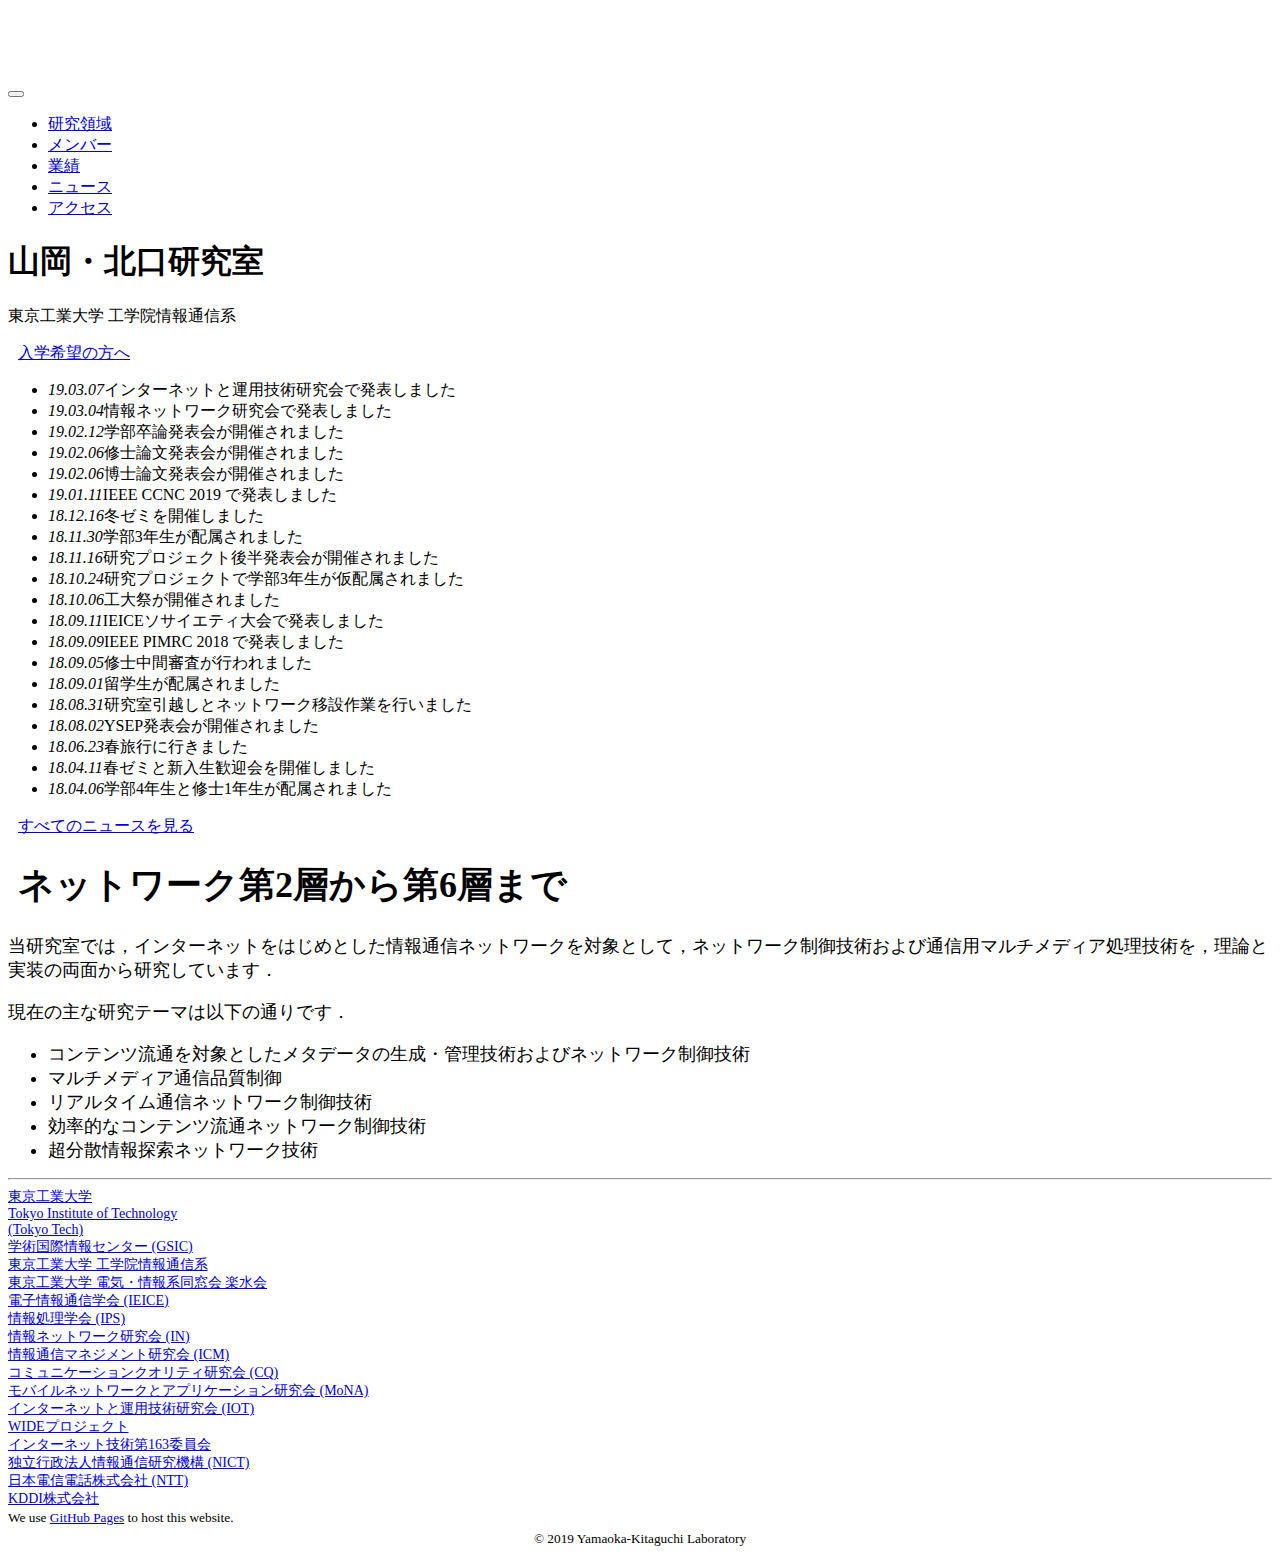
==== index.html @ f1edad3c "Manual deploy (OGP test)" ====
<!DOCTYPE html>
<html lang="ja-jp">
  <head>
	<meta name="generator" content="Hugo 0.54.0" />
    <meta charset="utf-8">
<meta http-equiv="X-UA-Compatible" content="IE=edge">
<meta name="viewport" content="width=device-width, initial-scale=1">
<link rel="shortcut icon" type="image/x-icon" href="/image/titech-favicon.ico">

<title></title>

    
<link href="/css/bootstrap.min.css" rel="stylesheet">

<link href="/css/style.common.css" rel="stylesheet">

    <link href="/css/style.top.css" rel="stylesheet">

  </head>
  <body>
    <header id="header">
  <nav id="navigationbar" class="navbar navbar-default navbar-fixed-top bg-transparent">
    <div class="container">
      <div class="navbar-header">
        <a class="navbar-brand no-padding" href="/"><img id="lab-logo-black" src="/image/lab-logo-black.png" alt="LAB-LOGO" style="display: none;"><img id="lab-logo-white" src="/image/lab-logo-white.png" alt="LAB-LOGO" style="display: none;"></a>
        <button id="navbar-toggle-btn" type="button" class="navbar-toggle navbar-transparent" data-toggle="collapse" data-target="#navbar-main">
          <span class="icon-bar"></span>
          <span class="icon-bar"></span>
          <span class="icon-bar"></span>
        </button>
      </div>
      <div id="navbar-main" class="collapse navbar-collapse navbar-right" aria-expanded="false">
        <ul class="nav navbar-nav">
          <li><a class="navbar-link navbar-link-transparent" href="/research/index.html">研究領域</a></li>
          <li><a class="navbar-link navbar-link-transparent" href="/members/index.html">メンバー</a></li>
          <li><a class="navbar-link navbar-link-transparent" href="/publications/index.html">業績</a></li>
          <li><a class="navbar-link navbar-link-transparent hidden-md hidden-lg" href="/news/index.html">ニュース</a></li>
          <li><a class="navbar-link navbar-link-transparent" href="/access/index.html">アクセス</a></li>
        </ul>
      </div>
    </div>
  </nav>
</header>

    <div class="jumbotron jumbotron-main bg-transparent">
  <div id="particles-js"></div>
  <div class="container">
    <div class="row">
      <div class="col-xs-12 col-md-8">
        <h1> 山岡・北口研究室</h1>
        <p>東京工業大学 工学院情報通信系</p>
        <p><a class="btn btn-primary btn-lg jumbotron-btn bg-transparent no-transition" role="button" href="/welcome/index.html"><span class="glyphicon glyphicon-education" aria-hidden="true"></span>入学希望の方へ</a></p>
      </div>
      <div class="hidden-xs hidden-sm col-md-4">
        <ul class="list-group news-headline-list">
          
            <li class="list-group-item news-headline btn btn-primary" role="button"><a href="/news/index.html#008ee6b2e0f4d021d0a56b3f41b9d388" class="normal-link"><i class="news-headline-date">19.03.07</i>インターネットと運用技術研究会で発表しました</li></a>
          
            <li class="list-group-item news-headline btn btn-primary" role="button"><a href="/news/index.html#2a1298e677330358f7a5e6180e3e828c" class="normal-link"><i class="news-headline-date">19.03.04</i>情報ネットワーク研究会で発表しました</li></a>
          
            <li class="list-group-item news-headline btn btn-primary" role="button"><a href="/news/index.html#963035bceacc6f74c3be4a6db9b0d4f0" class="normal-link"><i class="news-headline-date">19.02.12</i>学部卒論発表会が開催されました</li></a>
          
            <li class="list-group-item news-headline btn btn-primary" role="button"><a href="/news/index.html#4a4fa9b7497a3ca6ac640088a7c8e316" class="normal-link"><i class="news-headline-date">19.02.06</i>修士論文発表会が開催されました</li></a>
          
            <li class="list-group-item news-headline btn btn-primary" role="button"><a href="/news/index.html#3ccf12c8ccb4a7d6f2773ab3e2b22cd6" class="normal-link"><i class="news-headline-date">19.02.06</i>博士論文発表会が開催されました</li></a>
          
            <li class="list-group-item news-headline btn btn-primary" role="button"><a href="/news/index.html#a2fad1729954d6c8961fdebfa189bf6a" class="normal-link"><i class="news-headline-date">19.01.11</i>IEEE CCNC 2019 で発表しました</li></a>
          
            <li class="list-group-item news-headline btn btn-primary" role="button"><a href="/news/index.html#0d1464d9ef717d480d91447e193ccd5f" class="normal-link"><i class="news-headline-date">18.12.16</i>冬ゼミを開催しました</li></a>
          
            <li class="list-group-item news-headline btn btn-primary" role="button"><a href="/news/index.html#ccb8de00a81a9896f5195113dfb09219" class="normal-link"><i class="news-headline-date">18.11.30</i>学部3年生が配属されました</li></a>
          
            <li class="list-group-item news-headline btn btn-primary" role="button"><a href="/news/index.html#5b19507a9239187c651ac234e96c064d" class="normal-link"><i class="news-headline-date">18.11.16</i>研究プロジェクト後半発表会が開催されました</li></a>
          
            <li class="list-group-item news-headline btn btn-primary" role="button"><a href="/news/index.html#b1833a79a83e8097576cac49603ac9cb" class="normal-link"><i class="news-headline-date">18.10.24</i>研究プロジェクトで学部3年生が仮配属されました</li></a>
          
            <li class="list-group-item news-headline btn btn-primary" role="button"><a href="/news/index.html#87ca73d88b89ff6617972c6144458ebd" class="normal-link"><i class="news-headline-date">18.10.06</i>工大祭が開催されました</li></a>
          
            <li class="list-group-item news-headline btn btn-primary" role="button"><a href="/news/index.html#009bd80f412f6f6901c0089537fefa3c" class="normal-link"><i class="news-headline-date">18.09.11</i>IEICEソサイエティ大会で発表しました</li></a>
          
            <li class="list-group-item news-headline btn btn-primary" role="button"><a href="/news/index.html#2b118bd798efd4b33769f3a3592b9a73" class="normal-link"><i class="news-headline-date">18.09.09</i>IEEE PIMRC 2018 で発表しました</li></a>
          
            <li class="list-group-item news-headline btn btn-primary" role="button"><a href="/news/index.html#2118b49133c815dec670b368eba71a72" class="normal-link"><i class="news-headline-date">18.09.05</i>修士中間審査が行われました</li></a>
          
            <li class="list-group-item news-headline btn btn-primary" role="button"><a href="/news/index.html#9a66cf9634c67b118d93939be5230220" class="normal-link"><i class="news-headline-date">18.09.01</i>留学生が配属されました</li></a>
          
            <li class="list-group-item news-headline btn btn-primary" role="button"><a href="/news/index.html#ad959043dce955a01b507f230bf26cc0" class="normal-link"><i class="news-headline-date">18.08.31</i>研究室引越しとネットワーク移設作業を行いました</li></a>
          
            <li class="list-group-item news-headline btn btn-primary" role="button"><a href="/news/index.html#5a68ac46c9094dbde33b4537bdd4006f" class="normal-link"><i class="news-headline-date">18.08.02</i>YSEP発表会が開催されました</li></a>
          
            <li class="list-group-item news-headline btn btn-primary" role="button"><a href="/news/index.html#2a201591485fbd1b5132f2d2e332e95f" class="normal-link"><i class="news-headline-date">18.06.23</i>春旅行に行きました</li></a>
          
            <li class="list-group-item news-headline btn btn-primary" role="button"><a href="/news/index.html#108313159356accf14df633557d7b200" class="normal-link"><i class="news-headline-date">18.04.11</i>春ゼミと新入生歓迎会を開催しました</li></a>
          
            <li class="list-group-item news-headline btn btn-primary" role="button"><a href="/news/index.html#da6f84d3d7b2a47fc40800d2609a3de3" class="normal-link"><i class="news-headline-date">18.04.06</i>学部4年生と修士1年生が配属されました</li></a>
          
        </ul>
        <div class="show-all-news">
          <a href="news/index.html"><span class="glyphicon glyphicon-time" aria-hidden="true"></span>すべてのニュースを見る</a>
        </div>
      </div>
    </div>
  </div>
</div>

<div class="container">
  <div class="row">
    <div class="col-xs-12">
      <section>
        <h1><span class="glyphicon glyphicon-search" aria-hidden="true"></span>ネットワーク第2層から第6層まで</h1>

<p>当研究室では，インターネットをはじめとした情報通信ネットワークを対象として，ネットワーク制御技術および通信用マルチメディア処理技術を，理論と実装の両面から研究しています．</p>

<p>現在の主な研究テーマは以下の通りです．</p>

<ul>
<li>コンテンツ流通を対象としたメタデータの生成・管理技術およびネットワーク制御技術</li>
<li>マルチメディア通信品質制御</li>
<li>リアルタイム通信ネットワーク制御技術</li>
<li>効率的なコンテンツ流通ネットワーク制御技術</li>
<li>超分散情報探索ネットワーク技術</li>
</ul>

      </section>
    </div>
  </div>
</div>

    <hr>

<footer>
   <div class="container">
     <div class="row">
       <div class="col-xs-3">
         <a class="footer-link" href="https://www.titech.ac.jp/">東京工業大学</a>
         <a class="footer-link" href="https://www.titech.ac.jp/english/">Tokyo Institute of Technology<br/>(Tokyo Tech)</a>
         <a class="footer-link" href="http://www.gsic.titech.ac.jp/">学術国際情報センター (GSIC)</a>
         <a class="footer-link" href="https://educ.titech.ac.jp/ict/">東京工業大学 工学院情報通信系</a>
         <a class="footer-link" href="http://www.rakusuikai.jp/">東京工業大学 電気・情報系同窓会 楽水会</a>
       </div>
       <div class="col-xs-3">
         <a class="footer-link" href="http://www.ieice.org/jpn/">電子情報通信学会 (IEICE)</a>
         <a class="footer-link" href="https://www.ipsj.or.jp/">情報処理学会 (IPS)</a>
         <a class="footer-link" href="http://www.ieice.org/cs/in/jpn/">情報ネットワーク研究会 (IN)</a>
         <a class="footer-link" href="http://www.ieice.org/~icm/jpn/">情報通信マネジメント研究会 (ICM)</a>
         <a class="footer-link" href="http://www.ieice.org/cs/cq/jpn/">コミュニケーションクオリティ研究会 (CQ)</a>
       </div>
       <div class="col-xs-3">
         <a class="footer-link" href="https://www.ieice.org/~mona/ja/">モバイルネットワークとアプリケーション研究会 (MoNA)</a>
         <a class="footer-link" href="https://www.iot.ipsj.or.jp/">インターネットと運用技術研究会 (IOT)</a>
         <a class="footer-link" href="http://www.wide.ad.jp/">WIDEプロジェクト</a>
         <a class="footer-link" href="https://www.jsps.go.jp/j-soc/list/163.html">インターネット技術第163委員会</a>
       </div>
       <div class="col-xs-3">
         <a class="footer-link" href="http://www.nict.go.jp/">独立行政法人情報通信研究機構 (NICT)</a>
         <a class="footer-link" href="http://www.ntt.co.jp/">日本電信電話株式会社 (NTT)</a>
         <a class="footer-link" href="http://www.kddi.com/">KDDI株式会社</a>
       </div>
     </div>
     <div class="row">
      <div class="col-xs-12">
        <small>We use <a href="https://github.com/yamaoka-kitaguchi-lab/www.net.ict.e.titech.ac.jp">GitHub Pages</a> to host this website.</small>
        <small class="copyright">&copy; 2019 Yamaoka-Kitaguchi Laboratory</small>
      </div>
    </div>
  </div>
</footer>

    
<script src="https://ajax.googleapis.com/ajax/libs/jquery/1.12.4/jquery.min.js"></script>

<script src="/js/bootstrap.min.js"></script>

<script src="/js/common.js"></script>

    
<script src="/js/particles.min.js"></script>
<script src="/js/initparticles.js"></script>

<script src="/js/top-navbar.js"></script>

  </body>
</html>
---- css/style.common.css ----
body {
  margin-top: 80px;
}

a, .btn {
  transition-property: none;
}

.navbar-brand img {
  height: 40px;
  margin-top: 20px;
  margin-left: 15px;
}

.no-transition {
  transition-property: none;
}

.no-display {
  display: none;
}

.no-padding {
  padding: 0;
}

.bg-transparent {
  background-color: transparent;
}

.normal-link {
  color: inherit;
  font-style: normal;
  text-decoration: none;
}

.normal-link:hover, .normal-link:focus {
  color: inherit;
  text-decoration: none;
}

.glyphicon {
  padding-right: 10px;
}

@media screen and (min-width: 768px) {
  section h1 { font-size: 36px; }
  section h2 { font-size: 30px; }
  section h3 { font-size: 25px; }
  section p, section li { font-size: 18px; }
}

@media screen and (max-width: 767px) {
  section h1 { font-size: 28px; }
  section h2 { font-size: 24px; }
  section h3 { font-size: 23px; }
  section p, section li { font-size: 16px; }
  .jumbotron-btn { font-size: 18px; }
}

h2 {
  padding-bottom: 0.2em;
  border-bottom: 2px dashed #333;
}

table > thead > tr > th, table > tbody > tr > td {
  white-space: nowrap;
}

table tbody tr:hover {
  background-color: #f5f5f5;
}

.panel {
  border-radius: 5px 5px 5px 5px;
  border: none;
}

.panel p {
  margin: 0;
}

.panel-heading {
  border-radius: 5px 5px 0 0;
}

.panel-body {
  border-radius: 0 0 5px 5px;
}

.footer-link {
  display: block;
  font-size: 14px;
}

.commithash {
  font-style: normal;
  text-decoration: none;
}

.commithash:hover {
  text-decoration: underline;
}

.copyright {
  display: block;
  margin-top: 5px;
  margin-bottom: 10px;
  text-align: center;
}
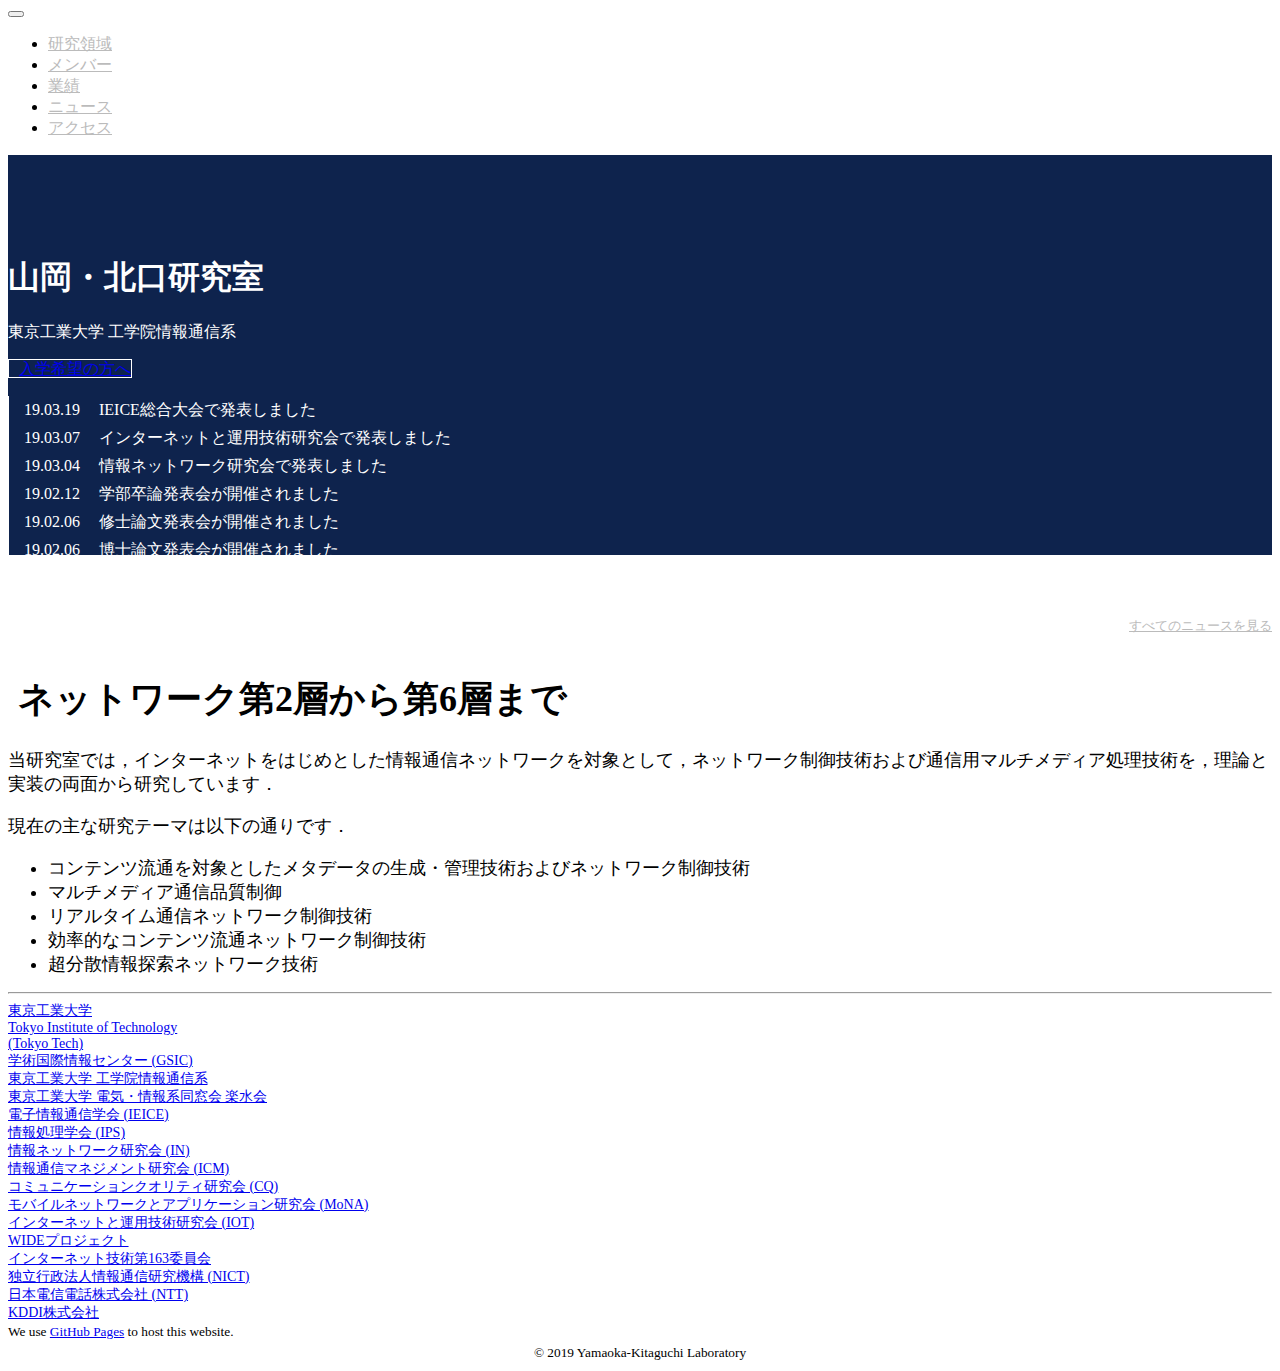
==== commit df056b45: "Deploy www.net.ict.e.titech.ac.jp to github.com/yamaoka-kitaguchi-lab/www.net.ict.e.titech.ac.jp.git" ====
--- a/index.html
+++ b/index.html
@@ -1,13 +1,21 @@
 <!DOCTYPE html>
 <html lang="ja-jp">
   <head>
-	<meta name="generator" content="Hugo 0.54.0" />
+	<meta name="generator" content="Hugo 0.52" />
     <meta charset="utf-8">
 <meta http-equiv="X-UA-Compatible" content="IE=edge">
 <meta name="viewport" content="width=device-width, initial-scale=1">
 <link rel="shortcut icon" type="image/x-icon" href="/image/titech-favicon.ico">
 
 <title></title>
+
+    <meta property="og:url" content="https://www.net.ict.e.titech.ac.jp/">
+<meta property="og:type" content="website">
+<meta property="og:title" content="ネットワーク第2層から第6層まで">
+<meta property="og:description" content="当研究室では、インターネットをはじめとした情報通信ネットワークを対象として、ネットワーク制御技術および通信用マルチメディア処理技術を、理論と実装の両面から研究しています。">
+<meta property="og:site_name" content="東京工業大学 山岡・北口研究室">
+<meta property="og:image" content="https://www.net.ict.e.titech.ac.jp/image/OGP.jpg">
+<meta name="twitter:card" content="summary_large_image">
 
     
 <link href="/css/bootstrap.min.css" rel="stylesheet">
@@ -54,6 +62,8 @@
       <div class="hidden-xs hidden-sm col-md-4">
         <ul class="list-group news-headline-list">
           
+            <li class="list-group-item news-headline btn btn-primary" role="button"><a href="/news/index.html#5b35f6de5d6bc1a0af7b3bd3cc051fa5" class="normal-link"><i class="news-headline-date">19.03.19</i>IEICE総合大会で発表しました</li></a>
+          
             <li class="list-group-item news-headline btn btn-primary" role="button"><a href="/news/index.html#008ee6b2e0f4d021d0a56b3f41b9d388" class="normal-link"><i class="news-headline-date">19.03.07</i>インターネットと運用技術研究会で発表しました</li></a>
           
             <li class="list-group-item news-headline btn btn-primary" role="button"><a href="/news/index.html#2a1298e677330358f7a5e6180e3e828c" class="normal-link"><i class="news-headline-date">19.03.04</i>情報ネットワーク研究会で発表しました</li></a>
@@ -91,8 +101,6 @@
             <li class="list-group-item news-headline btn btn-primary" role="button"><a href="/news/index.html#2a201591485fbd1b5132f2d2e332e95f" class="normal-link"><i class="news-headline-date">18.06.23</i>春旅行に行きました</li></a>
           
             <li class="list-group-item news-headline btn btn-primary" role="button"><a href="/news/index.html#108313159356accf14df633557d7b200" class="normal-link"><i class="news-headline-date">18.04.11</i>春ゼミと新入生歓迎会を開催しました</li></a>
-          
-            <li class="list-group-item news-headline btn btn-primary" role="button"><a href="/news/index.html#da6f84d3d7b2a47fc40800d2609a3de3" class="normal-link"><i class="news-headline-date">18.04.06</i>学部4年生と修士1年生が配属されました</li></a>
           
         </ul>
         <div class="show-all-news">
--- a/css/style.top.css
+++ b/css/style.top.css
@@ -0,0 +1,104 @@
+body {
+  margin-top: 0;
+}
+
+.navbar-default {
+  border: none;
+  margin: 0;
+  z-index: 2;
+}
+
+#navbar-main .navbar-link-transparent {
+  color: #bbb;
+}
+
+#navbar-main .navbar-link-transparent:hover, #navbar-main .navbar-link-transparent:focus {
+  background-color: transparent;
+  color: #fff;
+}
+
+#navbar-toggle-btn.navbar-transparent > .icon-bar {
+  background-color: #ddd;
+}
+
+#particles-js {
+  width: 100%;
+  height: 400px;
+  position: absolute;
+  top: 0;
+  background-color: #0e234d;
+  z-index: -2;
+}
+
+.jumbotron-main {
+ color: #fff;
+ position: relative;
+ padding-top: 80px;
+ margin-bottom: 40px;
+ overflow: hidden;
+}
+
+.jumbotron-btn {
+  border: 1px solid #fff;
+}
+
+@media screen and (max-width: 767px) {
+  .jumbotron-main { padding-bottom: 0; }
+  .jumbotron-main h1 { margin-top: 0; }
+}
+
+
+.news-headline-list {
+  max-height: 220px;
+  margin-bottom: 0;
+  padding-left: 5px;
+  border-left: 1px solid #fff;
+  overflow-x: hidden;
+  overflow-y: scroll;
+  -ms-overflow-style: none;
+}
+
+.news-headline-list::-webkit-scrollbar {
+  display: none;
+}
+
+.news-headline {
+  height: 28px;
+  line-height: 28px;
+  color: #fff;
+  padding: 0 0 0 10px;
+  background-color: transparent;
+  border: none;
+  overflow: hidden;
+  white-space: nowrap;
+  text-overflow: ellipsis;
+  text-align: left;
+  vertical-align: middle;
+}
+
+.news-headline-date {
+  font-style: normal;
+  display: inline-block;
+  min-width: 70px;
+  margin-right: 5px;
+}
+
+.show-all-news {
+  text-align: right;
+  margin: 0;
+  padding-left: 0;
+}
+
+.show-all-news > a {
+  font-size: 13px;
+  color: #bbb;
+}
+
+.show-all-news > a:hover, .show-all-news > a:focus {
+  color: #fff;
+  text-decoration: none;
+}
+
+.show-all-news > a > .glyphicon {
+  padding-right: 5px;
+}
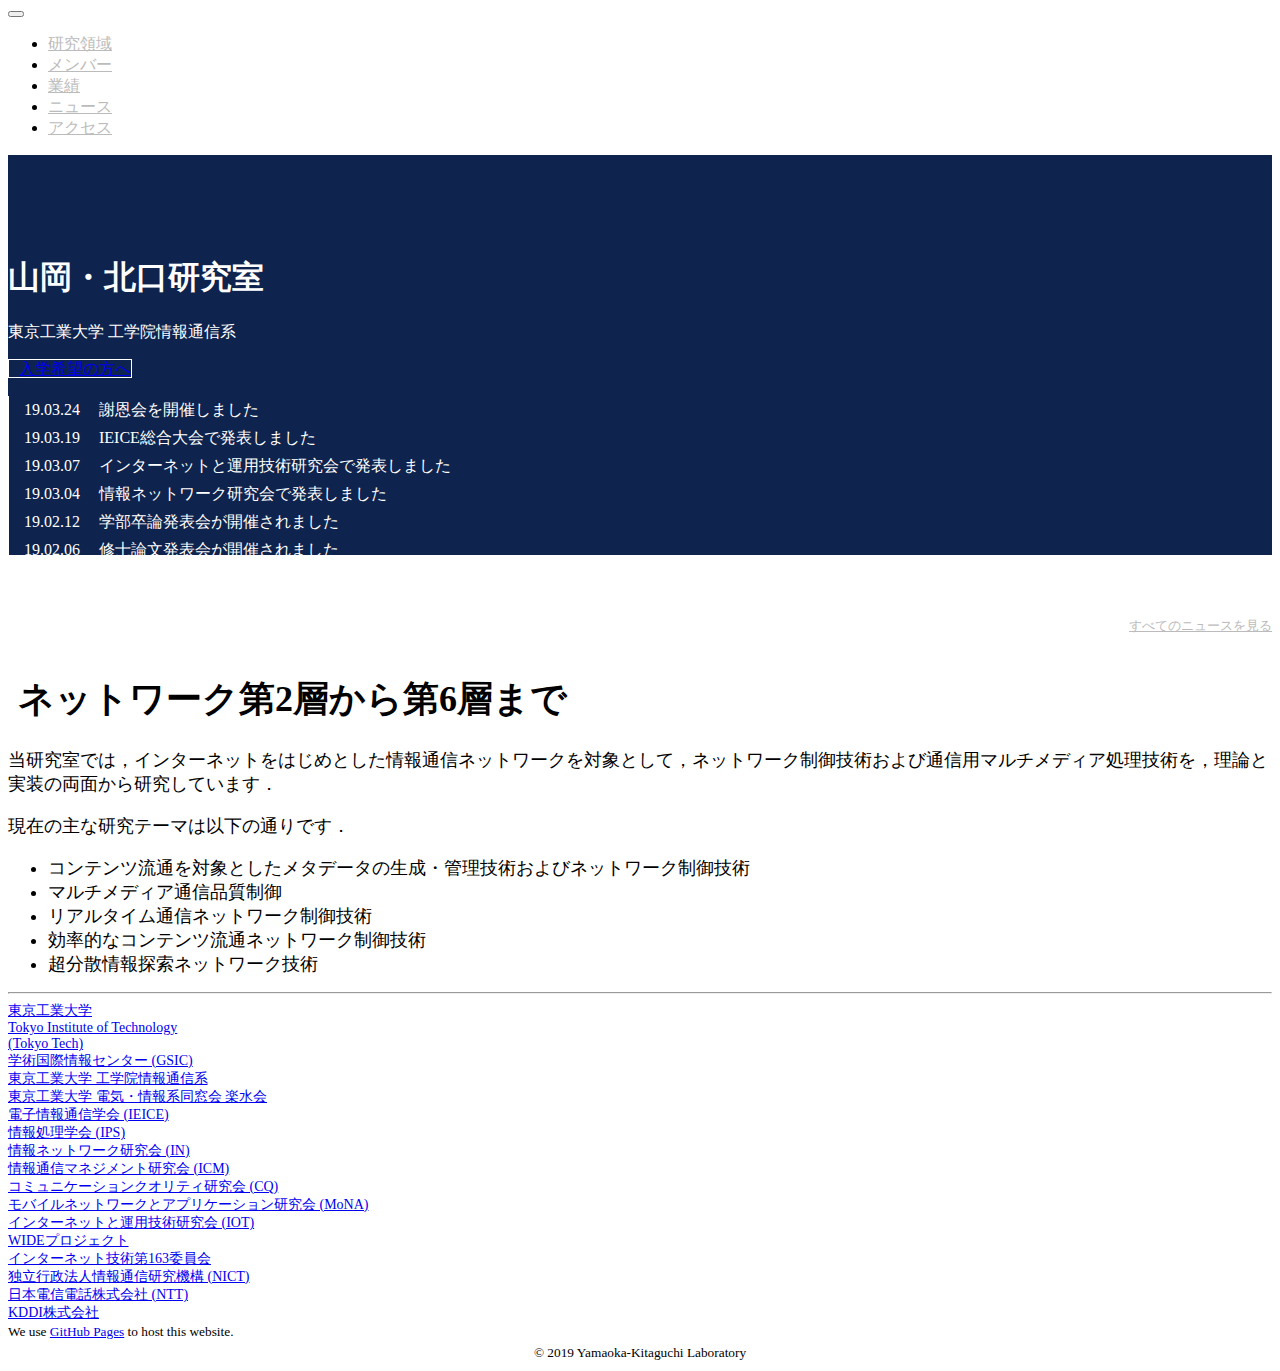
==== commit a6fcb032: "Deploy www.net.ict.e.titech.ac.jp to github.com/yamaoka-kitaguchi-lab/www.net.ict.e.titech.ac.jp.git" ====
--- a/index.html
+++ b/index.html
@@ -7,7 +7,6 @@
 <meta name="viewport" content="width=device-width, initial-scale=1">
 <link rel="shortcut icon" type="image/x-icon" href="/image/titech-favicon.ico">
 
-<title></title>
 
     <meta property="og:url" content="https://www.net.ict.e.titech.ac.jp/">
 <meta property="og:type" content="website">
@@ -16,6 +15,8 @@
 <meta property="og:site_name" content="東京工業大学 山岡・北口研究室">
 <meta property="og:image" content="https://www.net.ict.e.titech.ac.jp/image/OGP.jpg">
 <meta name="twitter:card" content="summary_large_image">
+
+<title>東京工業大学 山岡・北口研究室</title>
 
     
 <link href="/css/bootstrap.min.css" rel="stylesheet">
@@ -62,6 +63,8 @@
       <div class="hidden-xs hidden-sm col-md-4">
         <ul class="list-group news-headline-list">
           
+            <li class="list-group-item news-headline btn btn-primary" role="button"><a href="/news/index.html#b9d85766f6903a593a8da377662f97e8" class="normal-link"><i class="news-headline-date">19.03.24</i>謝恩会を開催しました</li></a>
+          
             <li class="list-group-item news-headline btn btn-primary" role="button"><a href="/news/index.html#5b35f6de5d6bc1a0af7b3bd3cc051fa5" class="normal-link"><i class="news-headline-date">19.03.19</i>IEICE総合大会で発表しました</li></a>
           
             <li class="list-group-item news-headline btn btn-primary" role="button"><a href="/news/index.html#008ee6b2e0f4d021d0a56b3f41b9d388" class="normal-link"><i class="news-headline-date">19.03.07</i>インターネットと運用技術研究会で発表しました</li></a>
@@ -99,8 +102,6 @@
             <li class="list-group-item news-headline btn btn-primary" role="button"><a href="/news/index.html#5a68ac46c9094dbde33b4537bdd4006f" class="normal-link"><i class="news-headline-date">18.08.02</i>YSEP発表会が開催されました</li></a>
           
             <li class="list-group-item news-headline btn btn-primary" role="button"><a href="/news/index.html#2a201591485fbd1b5132f2d2e332e95f" class="normal-link"><i class="news-headline-date">18.06.23</i>春旅行に行きました</li></a>
-          
-            <li class="list-group-item news-headline btn btn-primary" role="button"><a href="/news/index.html#108313159356accf14df633557d7b200" class="normal-link"><i class="news-headline-date">18.04.11</i>春ゼミと新入生歓迎会を開催しました</li></a>
           
         </ul>
         <div class="show-all-news">
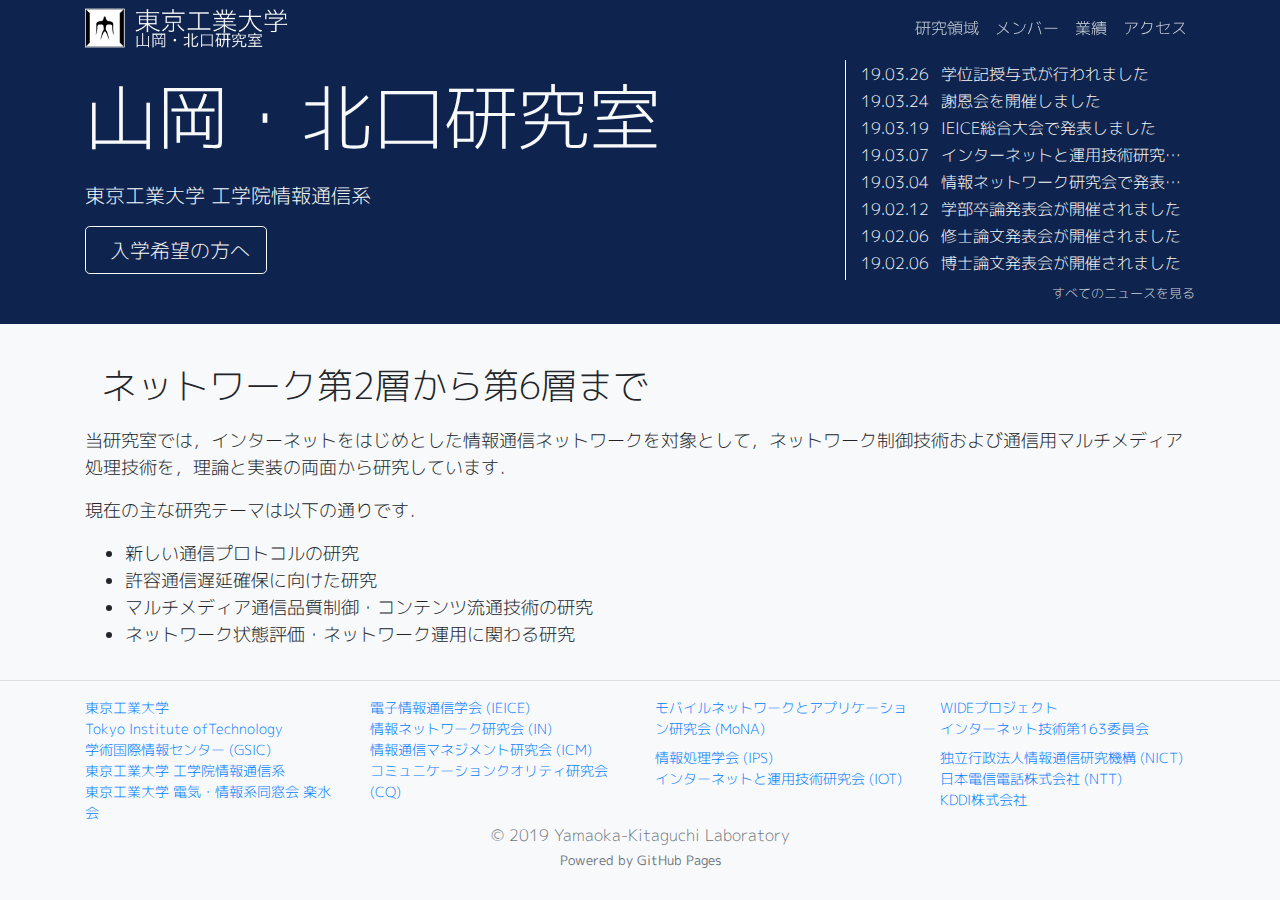
==== commit 9b88586d: "Deploy www.net.ict.e.titech.ac.jp to github.com/yamaoka-kitaguchi-lab/www.net.ict.e.titech.ac.jp.git" ====
--- a/index.html
+++ b/index.html
@@ -4,108 +4,272 @@
 	<meta name="generator" content="Hugo 0.52" />
     <meta charset="utf-8">
 <meta http-equiv="X-UA-Compatible" content="IE=edge">
-<meta name="viewport" content="width=device-width, initial-scale=1">
+<meta name="viewport" content="width=device-width, initial-scale=1, shrink-to-fit=no">
+
 <link rel="shortcut icon" type="image/x-icon" href="/image/titech-favicon.ico">
 
-
     <meta property="og:url" content="https://www.net.ict.e.titech.ac.jp/">
-<meta property="og:type" content="website">
-<meta property="og:title" content="ネットワーク第2層から第6層まで">
-<meta property="og:description" content="当研究室では、インターネットをはじめとした情報通信ネットワークを対象として、ネットワーク制御技術および通信用マルチメディア処理技術を、理論と実装の両面から研究しています。">
-<meta property="og:site_name" content="東京工業大学 山岡・北口研究室">
-<meta property="og:image" content="https://www.net.ict.e.titech.ac.jp/image/OGP.jpg">
-<meta name="twitter:card" content="summary_large_image">
-
-<title>東京工業大学 山岡・北口研究室</title>
-
-    
-<link href="/css/bootstrap.min.css" rel="stylesheet">
-
-<link href="/css/style.common.css" rel="stylesheet">
-
-    <link href="/css/style.top.css" rel="stylesheet">
-
+    <meta property="og:type" content="website">
+    <meta property="og:title" content="ネットワーク第2層から第6層まで">
+    <meta property="og:description" content="当研究室では、インターネットをはじめとした情報通信ネットワークを対象として、ネットワーク制御技術および通信用マルチメディア処理技術を、理論と実装の両面から研究しています。">
+    <meta property="og:site_name" content="東京工業大学 山岡・北口研究室">
+    <meta property="og:image" content="https://www.net.ict.e.titech.ac.jp/image/OGP.jpg">
+    <meta name="twitter:card" content="summary_large_image">
+    <link rel="stylesheet" href="https://stackpath.bootstrapcdn.com/bootstrap/4.3.1/css/bootstrap.min.css" integrity="sha384-ggOyR0iXCbMQv3Xipma34MD+dH/1fQ784/j6cY/iJTQUOhcWr7x9JvoRxT2MZw1T" crossorigin="anonymous">
+<link rel="stylesheet" href="https://use.fontawesome.com/releases/v5.0.13/css/all.css" integrity="sha384-DNOHZ68U8hZfKXOrtjWvjxusGo9WQnrNx2sqG0tfsghAvtVlRW3tvkXWZh58N9jp" crossorigin="anonymous">
+
+<link rel="stylesheet" href="https://fonts.googleapis.com/css?family=M+PLUS+1p:300,400&amp;amp;subset=japanese">
+<link rel="stylesheet" href="https://fonts.googleapis.com/css?family=IBM+Plex+Mono:200,200i,300,400">
+<link rel="stylesheet" href="https://fonts.googleapis.com/css?family=Overpass+Mono:300">
+<link rel="stylesheet" href="https://fonts.googleapis.com/css?family=Space+Mono">
+
+<link rel="stylesheet" href="/css/alert.css">
+<link rel="stylesheet" href="/css/common.css">
+
+    <link rel="stylesheet" href="/css/top.css">
+    <title>東京工業大学 山岡・北口研究室</title>
   </head>
   <body>
-    <header id="header">
-  <nav id="navigationbar" class="navbar navbar-default navbar-fixed-top bg-transparent">
-    <div class="container">
-      <div class="navbar-header">
-        <a class="navbar-brand no-padding" href="/"><img id="lab-logo-black" src="/image/lab-logo-black.png" alt="LAB-LOGO" style="display: none;"><img id="lab-logo-white" src="/image/lab-logo-white.png" alt="LAB-LOGO" style="display: none;"></a>
-        <button id="navbar-toggle-btn" type="button" class="navbar-toggle navbar-transparent" data-toggle="collapse" data-target="#navbar-main">
-          <span class="icon-bar"></span>
-          <span class="icon-bar"></span>
-          <span class="icon-bar"></span>
-        </button>
-      </div>
-      <div id="navbar-main" class="collapse navbar-collapse navbar-right" aria-expanded="false">
-        <ul class="nav navbar-nav">
-          <li><a class="navbar-link navbar-link-transparent" href="/research/index.html">研究領域</a></li>
-          <li><a class="navbar-link navbar-link-transparent" href="/members/index.html">メンバー</a></li>
-          <li><a class="navbar-link navbar-link-transparent" href="/publications/index.html">業績</a></li>
-          <li><a class="navbar-link navbar-link-transparent hidden-md hidden-lg" href="/news/index.html">ニュース</a></li>
-          <li><a class="navbar-link navbar-link-transparent" href="/access/index.html">アクセス</a></li>
+    <header>
+  <nav id="nav" class="navbar navbar-dark fixed-top navbar-expand-md py-2 bg-transparent">
+    <div class="container py-0">
+      
+      <a class="navbar-brand p-0 m-0" href="/">
+        <img id="lab-logo-black" class="m-0" src="/image/lab-logo-black.png" alt="LAB-LOGO" style="display: none;">
+        <img id="lab-logo-white" class="m-0" src="/image/lab-logo-white.png" alt="LAB-LOGO" style="display: none;">
+      </a>
+
+      
+      <button class="navbar-toggler" type="button" data-toggle="collapse" data-target="#collapsibleNavbar">
+        <span class="navbar-toggler-icon"></span>
+      </button>
+
+      
+      <div class="collapse navbar-collapse" id="collapsibleNavbar">
+        <ul class="navbar-nav ml-auto">
+          <li class="nav-item">
+            <a class="nav-link navbar-link-transparent" href="/research/index.html">研究領域</a>
+          </li>
+          <li class="nav-item">
+            <a class="nav-link navbar-link-transparent" href="/members/index.html">メンバー</a>
+          </li>
+          <li class="nav-item">
+            <a class="nav-link navbar-link-transparent" href="/publications/index.html">業績</a>
+          </li>
+          <li class="nav-item">
+            <a class="nav-link navbar-link-transparent d-lg-none" href="/news/index.html">ニュース</a>
+          </li>
+          <li class="nav-item">
+            <a class="nav-link navbar-link-transparent" href="/access/index.html">アクセス</a>
+          </li>
         </ul>
       </div>
-    </div>
-  </nav>
+    </nav>
+  </div>
 </header>
 
-    <div class="jumbotron jumbotron-main bg-transparent">
+    <div class="jumbotron jumbotron-main px-0 bg-transparent">
   <div id="particles-js"></div>
   <div class="container">
     <div class="row">
-      <div class="col-xs-12 col-md-8">
-        <h1> 山岡・北口研究室</h1>
-        <p>東京工業大学 工学院情報通信系</p>
-        <p><a class="btn btn-primary btn-lg jumbotron-btn bg-transparent no-transition" role="button" href="/welcome/index.html"><span class="glyphicon glyphicon-education" aria-hidden="true"></span>入学希望の方へ</a></p>
-      </div>
-      <div class="hidden-xs hidden-sm col-md-4">
-        <ul class="list-group news-headline-list">
-          
-            <li class="list-group-item news-headline btn btn-primary" role="button"><a href="/news/index.html#b9d85766f6903a593a8da377662f97e8" class="normal-link"><i class="news-headline-date">19.03.24</i>謝恩会を開催しました</li></a>
-          
-            <li class="list-group-item news-headline btn btn-primary" role="button"><a href="/news/index.html#5b35f6de5d6bc1a0af7b3bd3cc051fa5" class="normal-link"><i class="news-headline-date">19.03.19</i>IEICE総合大会で発表しました</li></a>
-          
-            <li class="list-group-item news-headline btn btn-primary" role="button"><a href="/news/index.html#008ee6b2e0f4d021d0a56b3f41b9d388" class="normal-link"><i class="news-headline-date">19.03.07</i>インターネットと運用技術研究会で発表しました</li></a>
-          
-            <li class="list-group-item news-headline btn btn-primary" role="button"><a href="/news/index.html#2a1298e677330358f7a5e6180e3e828c" class="normal-link"><i class="news-headline-date">19.03.04</i>情報ネットワーク研究会で発表しました</li></a>
-          
-            <li class="list-group-item news-headline btn btn-primary" role="button"><a href="/news/index.html#963035bceacc6f74c3be4a6db9b0d4f0" class="normal-link"><i class="news-headline-date">19.02.12</i>学部卒論発表会が開催されました</li></a>
-          
-            <li class="list-group-item news-headline btn btn-primary" role="button"><a href="/news/index.html#4a4fa9b7497a3ca6ac640088a7c8e316" class="normal-link"><i class="news-headline-date">19.02.06</i>修士論文発表会が開催されました</li></a>
-          
-            <li class="list-group-item news-headline btn btn-primary" role="button"><a href="/news/index.html#3ccf12c8ccb4a7d6f2773ab3e2b22cd6" class="normal-link"><i class="news-headline-date">19.02.06</i>博士論文発表会が開催されました</li></a>
-          
-            <li class="list-group-item news-headline btn btn-primary" role="button"><a href="/news/index.html#a2fad1729954d6c8961fdebfa189bf6a" class="normal-link"><i class="news-headline-date">19.01.11</i>IEEE CCNC 2019 で発表しました</li></a>
-          
-            <li class="list-group-item news-headline btn btn-primary" role="button"><a href="/news/index.html#0d1464d9ef717d480d91447e193ccd5f" class="normal-link"><i class="news-headline-date">18.12.16</i>冬ゼミを開催しました</li></a>
-          
-            <li class="list-group-item news-headline btn btn-primary" role="button"><a href="/news/index.html#ccb8de00a81a9896f5195113dfb09219" class="normal-link"><i class="news-headline-date">18.11.30</i>学部3年生が配属されました</li></a>
-          
-            <li class="list-group-item news-headline btn btn-primary" role="button"><a href="/news/index.html#5b19507a9239187c651ac234e96c064d" class="normal-link"><i class="news-headline-date">18.11.16</i>研究プロジェクト後半発表会が開催されました</li></a>
-          
-            <li class="list-group-item news-headline btn btn-primary" role="button"><a href="/news/index.html#b1833a79a83e8097576cac49603ac9cb" class="normal-link"><i class="news-headline-date">18.10.24</i>研究プロジェクトで学部3年生が仮配属されました</li></a>
-          
-            <li class="list-group-item news-headline btn btn-primary" role="button"><a href="/news/index.html#87ca73d88b89ff6617972c6144458ebd" class="normal-link"><i class="news-headline-date">18.10.06</i>工大祭が開催されました</li></a>
-          
-            <li class="list-group-item news-headline btn btn-primary" role="button"><a href="/news/index.html#009bd80f412f6f6901c0089537fefa3c" class="normal-link"><i class="news-headline-date">18.09.11</i>IEICEソサイエティ大会で発表しました</li></a>
-          
-            <li class="list-group-item news-headline btn btn-primary" role="button"><a href="/news/index.html#2b118bd798efd4b33769f3a3592b9a73" class="normal-link"><i class="news-headline-date">18.09.09</i>IEEE PIMRC 2018 で発表しました</li></a>
-          
-            <li class="list-group-item news-headline btn btn-primary" role="button"><a href="/news/index.html#2118b49133c815dec670b368eba71a72" class="normal-link"><i class="news-headline-date">18.09.05</i>修士中間審査が行われました</li></a>
-          
-            <li class="list-group-item news-headline btn btn-primary" role="button"><a href="/news/index.html#9a66cf9634c67b118d93939be5230220" class="normal-link"><i class="news-headline-date">18.09.01</i>留学生が配属されました</li></a>
-          
-            <li class="list-group-item news-headline btn btn-primary" role="button"><a href="/news/index.html#ad959043dce955a01b507f230bf26cc0" class="normal-link"><i class="news-headline-date">18.08.31</i>研究室引越しとネットワーク移設作業を行いました</li></a>
-          
-            <li class="list-group-item news-headline btn btn-primary" role="button"><a href="/news/index.html#5a68ac46c9094dbde33b4537bdd4006f" class="normal-link"><i class="news-headline-date">18.08.02</i>YSEP発表会が開催されました</li></a>
-          
-            <li class="list-group-item news-headline btn btn-primary" role="button"><a href="/news/index.html#2a201591485fbd1b5132f2d2e332e95f" class="normal-link"><i class="news-headline-date">18.06.23</i>春旅行に行きました</li></a>
+      <div class="col-12 col-lg-8 my-auto">
+        <h1 class="text-light display-3 d-none d-md-block"> 山岡・北口研究室</h1>
+        <h1 class="text-light display-4 d-none d-sm-block d-md-none"> 山岡・北口研究室</h1>
+        <h1 class="text-light display-5 d-block d-sm-none"> 山岡・北口研究室</h1>
+        <p class="lead text-light">東京工業大学 工学院情報通信系</p>
+        <p>
+          <a class="btn btn-lg btn-outline-primary welcome-btn" role="button" href="/welcome/index.html">
+            <i class="fas fa-graduation-cap pr-2"></i>
+            入学希望の方へ
+          </a>
+        </p>
+      </div>
+      <div class="d-none d-lg-block col-lg-4">
+        <ul class="list-group" id="news-headline-list">
+          
+            <li class="list-group-item news-headline btn btn-primary" role="button">
+              <div class="text-truncate">
+                <a href="/news/index.html#269f2352d8aaa1e452fae394600647c6" class="normal-link">
+                  <i class="news-headline-date">19.03.26</i>
+                  学位記授与式が行われました
+                </a>
+              </div>
+            </li>
+          
+            <li class="list-group-item news-headline btn btn-primary" role="button">
+              <div class="text-truncate">
+                <a href="/news/index.html#fe24f707a59fc458a8b74721c28b0dab" class="normal-link">
+                  <i class="news-headline-date">19.03.24</i>
+                  謝恩会を開催しました
+                </a>
+              </div>
+            </li>
+          
+            <li class="list-group-item news-headline btn btn-primary" role="button">
+              <div class="text-truncate">
+                <a href="/news/index.html#5b35f6de5d6bc1a0af7b3bd3cc051fa5" class="normal-link">
+                  <i class="news-headline-date">19.03.19</i>
+                  IEICE総合大会で発表しました
+                </a>
+              </div>
+            </li>
+          
+            <li class="list-group-item news-headline btn btn-primary" role="button">
+              <div class="text-truncate">
+                <a href="/news/index.html#008ee6b2e0f4d021d0a56b3f41b9d388" class="normal-link">
+                  <i class="news-headline-date">19.03.07</i>
+                  インターネットと運用技術研究会で発表しました
+                </a>
+              </div>
+            </li>
+          
+            <li class="list-group-item news-headline btn btn-primary" role="button">
+              <div class="text-truncate">
+                <a href="/news/index.html#2a1298e677330358f7a5e6180e3e828c" class="normal-link">
+                  <i class="news-headline-date">19.03.04</i>
+                  情報ネットワーク研究会で発表しました
+                </a>
+              </div>
+            </li>
+          
+            <li class="list-group-item news-headline btn btn-primary" role="button">
+              <div class="text-truncate">
+                <a href="/news/index.html#963035bceacc6f74c3be4a6db9b0d4f0" class="normal-link">
+                  <i class="news-headline-date">19.02.12</i>
+                  学部卒論発表会が開催されました
+                </a>
+              </div>
+            </li>
+          
+            <li class="list-group-item news-headline btn btn-primary" role="button">
+              <div class="text-truncate">
+                <a href="/news/index.html#4a4fa9b7497a3ca6ac640088a7c8e316" class="normal-link">
+                  <i class="news-headline-date">19.02.06</i>
+                  修士論文発表会が開催されました
+                </a>
+              </div>
+            </li>
+          
+            <li class="list-group-item news-headline btn btn-primary" role="button">
+              <div class="text-truncate">
+                <a href="/news/index.html#3ccf12c8ccb4a7d6f2773ab3e2b22cd6" class="normal-link">
+                  <i class="news-headline-date">19.02.06</i>
+                  博士論文発表会が開催されました
+                </a>
+              </div>
+            </li>
+          
+            <li class="list-group-item news-headline btn btn-primary" role="button">
+              <div class="text-truncate">
+                <a href="/news/index.html#a2fad1729954d6c8961fdebfa189bf6a" class="normal-link">
+                  <i class="news-headline-date">19.01.11</i>
+                  IEEE CCNC 2019 で発表しました
+                </a>
+              </div>
+            </li>
+          
+            <li class="list-group-item news-headline btn btn-primary" role="button">
+              <div class="text-truncate">
+                <a href="/news/index.html#0d1464d9ef717d480d91447e193ccd5f" class="normal-link">
+                  <i class="news-headline-date">18.12.16</i>
+                  冬ゼミを開催しました
+                </a>
+              </div>
+            </li>
+          
+            <li class="list-group-item news-headline btn btn-primary" role="button">
+              <div class="text-truncate">
+                <a href="/news/index.html#ccb8de00a81a9896f5195113dfb09219" class="normal-link">
+                  <i class="news-headline-date">18.11.30</i>
+                  学部3年生が配属されました
+                </a>
+              </div>
+            </li>
+          
+            <li class="list-group-item news-headline btn btn-primary" role="button">
+              <div class="text-truncate">
+                <a href="/news/index.html#5b19507a9239187c651ac234e96c064d" class="normal-link">
+                  <i class="news-headline-date">18.11.16</i>
+                  研究プロジェクト後半発表会が開催されました
+                </a>
+              </div>
+            </li>
+          
+            <li class="list-group-item news-headline btn btn-primary" role="button">
+              <div class="text-truncate">
+                <a href="/news/index.html#b1833a79a83e8097576cac49603ac9cb" class="normal-link">
+                  <i class="news-headline-date">18.10.24</i>
+                  研究プロジェクトで学部3年生が仮配属されました
+                </a>
+              </div>
+            </li>
+          
+            <li class="list-group-item news-headline btn btn-primary" role="button">
+              <div class="text-truncate">
+                <a href="/news/index.html#87ca73d88b89ff6617972c6144458ebd" class="normal-link">
+                  <i class="news-headline-date">18.10.06</i>
+                  工大祭が開催されました
+                </a>
+              </div>
+            </li>
+          
+            <li class="list-group-item news-headline btn btn-primary" role="button">
+              <div class="text-truncate">
+                <a href="/news/index.html#009bd80f412f6f6901c0089537fefa3c" class="normal-link">
+                  <i class="news-headline-date">18.09.11</i>
+                  IEICEソサイエティ大会で発表しました
+                </a>
+              </div>
+            </li>
+          
+            <li class="list-group-item news-headline btn btn-primary" role="button">
+              <div class="text-truncate">
+                <a href="/news/index.html#2b118bd798efd4b33769f3a3592b9a73" class="normal-link">
+                  <i class="news-headline-date">18.09.09</i>
+                  IEEE PIMRC 2018 で発表しました
+                </a>
+              </div>
+            </li>
+          
+            <li class="list-group-item news-headline btn btn-primary" role="button">
+              <div class="text-truncate">
+                <a href="/news/index.html#2118b49133c815dec670b368eba71a72" class="normal-link">
+                  <i class="news-headline-date">18.09.05</i>
+                  修士中間審査が行われました
+                </a>
+              </div>
+            </li>
+          
+            <li class="list-group-item news-headline btn btn-primary" role="button">
+              <div class="text-truncate">
+                <a href="/news/index.html#9a66cf9634c67b118d93939be5230220" class="normal-link">
+                  <i class="news-headline-date">18.09.01</i>
+                  留学生が配属されました
+                </a>
+              </div>
+            </li>
+          
+            <li class="list-group-item news-headline btn btn-primary" role="button">
+              <div class="text-truncate">
+                <a href="/news/index.html#ad959043dce955a01b507f230bf26cc0" class="normal-link">
+                  <i class="news-headline-date">18.08.31</i>
+                  研究室引越しとネットワーク移設作業を行いました
+                </a>
+              </div>
+            </li>
+          
+            <li class="list-group-item news-headline btn btn-primary" role="button">
+              <div class="text-truncate">
+                <a href="/news/index.html#5a68ac46c9094dbde33b4537bdd4006f" class="normal-link">
+                  <i class="news-headline-date">18.08.02</i>
+                  YSEP発表会が開催されました
+                </a>
+              </div>
+            </li>
           
         </ul>
-        <div class="show-all-news">
-          <a href="news/index.html"><span class="glyphicon glyphicon-time" aria-hidden="true"></span>すべてのニュースを見る</a>
+        <div id="show-all-news" class="text-right p-0 m-0">
+          <a href="news/index.html"><i class="far fa-clock pr-2"></i>すべてのニュースを見る</a>
         </div>
       </div>
     </div>
@@ -114,20 +278,19 @@
 
 <div class="container">
   <div class="row">
-    <div class="col-xs-12">
+    <div class="col-12">
       <section>
-        <h1><span class="glyphicon glyphicon-search" aria-hidden="true"></span>ネットワーク第2層から第6層まで</h1>
+        <h1><i class="fas fa-search pr-3"></i>ネットワーク第2層から第6層まで</h1>
 
 <p>当研究室では，インターネットをはじめとした情報通信ネットワークを対象として，ネットワーク制御技術および通信用マルチメディア処理技術を，理論と実装の両面から研究しています．</p>
 
 <p>現在の主な研究テーマは以下の通りです．</p>
 
 <ul>
-<li>コンテンツ流通を対象としたメタデータの生成・管理技術およびネットワーク制御技術</li>
-<li>マルチメディア通信品質制御</li>
-<li>リアルタイム通信ネットワーク制御技術</li>
-<li>効率的なコンテンツ流通ネットワーク制御技術</li>
-<li>超分散情報探索ネットワーク技術</li>
+<li>新しい通信プロトコルの研究</li>
+<li>許容通信遅延確保に向けた研究</li>
+<li>マルチメディア通信品質制御・コンテンツ流通技術の研究</li>
+<li>ネットワーク状態評価・ネットワーク運用に関わる研究</li>
 </ul>
 
       </section>
@@ -136,57 +299,54 @@
 </div>
 
     <hr>
-
 <footer>
-   <div class="container">
-     <div class="row">
-       <div class="col-xs-3">
-         <a class="footer-link" href="https://www.titech.ac.jp/">東京工業大学</a>
-         <a class="footer-link" href="https://www.titech.ac.jp/english/">Tokyo Institute of Technology<br/>(Tokyo Tech)</a>
-         <a class="footer-link" href="http://www.gsic.titech.ac.jp/">学術国際情報センター (GSIC)</a>
-         <a class="footer-link" href="https://educ.titech.ac.jp/ict/">東京工業大学 工学院情報通信系</a>
-         <a class="footer-link" href="http://www.rakusuikai.jp/">東京工業大学 電気・情報系同窓会 楽水会</a>
-       </div>
-       <div class="col-xs-3">
-         <a class="footer-link" href="http://www.ieice.org/jpn/">電子情報通信学会 (IEICE)</a>
-         <a class="footer-link" href="https://www.ipsj.or.jp/">情報処理学会 (IPS)</a>
-         <a class="footer-link" href="http://www.ieice.org/cs/in/jpn/">情報ネットワーク研究会 (IN)</a>
-         <a class="footer-link" href="http://www.ieice.org/~icm/jpn/">情報通信マネジメント研究会 (ICM)</a>
-         <a class="footer-link" href="http://www.ieice.org/cs/cq/jpn/">コミュニケーションクオリティ研究会 (CQ)</a>
-       </div>
-       <div class="col-xs-3">
-         <a class="footer-link" href="https://www.ieice.org/~mona/ja/">モバイルネットワークとアプリケーション研究会 (MoNA)</a>
-         <a class="footer-link" href="https://www.iot.ipsj.or.jp/">インターネットと運用技術研究会 (IOT)</a>
-         <a class="footer-link" href="http://www.wide.ad.jp/">WIDEプロジェクト</a>
-         <a class="footer-link" href="https://www.jsps.go.jp/j-soc/list/163.html">インターネット技術第163委員会</a>
-       </div>
-       <div class="col-xs-3">
-         <a class="footer-link" href="http://www.nict.go.jp/">独立行政法人情報通信研究機構 (NICT)</a>
-         <a class="footer-link" href="http://www.ntt.co.jp/">日本電信電話株式会社 (NTT)</a>
-         <a class="footer-link" href="http://www.kddi.com/">KDDI株式会社</a>
-       </div>
-     </div>
-     <div class="row">
-      <div class="col-xs-12">
-        <small>We use <a href="https://github.com/yamaoka-kitaguchi-lab/www.net.ict.e.titech.ac.jp">GitHub Pages</a> to host this website.</small>
-        <small class="copyright">&copy; 2019 Yamaoka-Kitaguchi Laboratory</small>
+  <div class="container">
+    <div class="row">
+      <div class="col-3">
+        <a class="footer-link" href="https://www.titech.ac.jp/">東京工業大学</a>
+        <a class="footer-link" href="https://www.titech.ac.jp/english/">Tokyo Institute ofTechnology</a>
+        <a class="footer-link" href="http://www.gsic.titech.ac.jp/">学術国際情報センター (GSIC)</a>
+        <a class="footer-link" href="https://educ.titech.ac.jp/ict/">東京工業大学 工学院情報通信系</a>
+        <a class="footer-link" href="http://www.rakusuikai.jp/">東京工業大学 電気・情報系同窓会 楽水会</a>
+      </div>
+      <div class="col-3">
+        <a class="footer-link" href="http://www.ieice.org/jpn/">電子情報通信学会 (IEICE)</a>
+        <a class="footer-link" href="http://www.ieice.org/cs/in/jpn/">情報ネットワーク研究会 (IN)</a>
+        <a class="footer-link" href="http://www.ieice.org/~icm/jpn/">情報通信マネジメント研究会 (ICM)</a>
+        <a class="footer-link" href="http://www.ieice.org/cs/cq/jpn/">コミュニケーションクオリティ研究会 (CQ)</a>
+      </div>
+      <div class="col-3">
+        <a class="footer-link" href="https://www.ieice.org/~mona/ja/">モバイルネットワークとアプリケーション研究会 (MoNA)</a>
+        <hr class="my-2 border-0">
+        <a class="footer-link" href="https://www.ipsj.or.jp/">情報処理学会 (IPS)</a>
+        <a class="footer-link" href="https://www.iot.ipsj.or.jp/">インターネットと運用技術研究会 (IOT)</a>
+      </div>
+      <div class="col-3">
+        <a class="footer-link" href="http://www.wide.ad.jp/">WIDEプロジェクト</a>
+        <a class="footer-link" href="https://www.jsps.go.jp/j-soc/list/163.html">インターネット技術第163委員会</a>
+        <hr class="my-2 border-0">
+        <a class="footer-link" href="http://www.nict.go.jp/">独立行政法人情報通信研究機構 (NICT)</a>
+        <a class="footer-link" href="http://www.ntt.co.jp/">日本電信電話株式会社 (NTT)</a>
+        <a class="footer-link" href="http://www.kddi.com/">KDDI株式会社</a>
+      </div>
+    </div>
+    <div class="row">
+      <div class="col-12 text-center">
+        <p class="text-muted my-0">&copy; 2019 Yamaoka-Kitaguchi Laboratory<br><a href="https://github.com/yamaoka-kitaguchi-lab/www.net.ict.e.titech.ac.jp" class="text-muted small my-0">Powered by GitHub Pages</a></p>
       </div>
     </div>
   </div>
 </footer>
 
-    
-<script src="https://ajax.googleapis.com/ajax/libs/jquery/1.12.4/jquery.min.js"></script>
-
-<script src="/js/bootstrap.min.js"></script>
+    <script src="https://code.jquery.com/jquery-3.3.1.min.js" integrity="sha256-FgpCb/KJQlLNfOu91ta32o/NMZxltwRo8QtmkMRdAu8=" crossorigin="anonymous"></script>
+<script src="https://cdnjs.cloudflare.com/ajax/libs/popper.js/1.14.7/umd/popper.min.js" integrity="sha384-UO2eT0CpHqdSJQ6hJty5KVphtPhzWj9WO1clHTMGa3JDZwrnQq4sF86dIHNDz0W1" crossorigin="anonymous"></script>
+<script src="https://stackpath.bootstrapcdn.com/bootstrap/4.3.1/js/bootstrap.min.js" integrity="sha384-JjSmVgyd0p3pXB1rRibZUAYoIIy6OrQ6VrjIEaFf/nJGzIxFDsf4x0xIM+B07jRM" crossorigin="anonymous"></script>
 
 <script src="/js/common.js"></script>
 
-    
-<script src="/js/particles.min.js"></script>
-<script src="/js/initparticles.js"></script>
-
-<script src="/js/top-navbar.js"></script>
-
+    <script src="/js/particles.min.js"></script>
+    <script src="/js/initparticles.js"></script>
+    <script src="/js/top-navbar.js"></script>
+    <script src="/js/contract.js"></script>
   </body>
 </html>
--- a/css/alert.css
+++ b/css/alert.css
@@ -0,0 +1,17 @@
+.alert {
+  margin: 0;
+}
+
+.alert p {
+  font-size: 16px;
+}
+
+.info {
+  display: block;
+  font-size: 14px;
+  margin-bottom: 12px;
+}
+
+.info .glyphicon, .alert .glyphicon {
+  padding-right: 5px;
+}
--- a/css/common.css
+++ b/css/common.css
@@ -0,0 +1,125 @@
+:root {
+  --theme-white: #f8f9fa;
+}
+
+* {
+  font-family: 'M PLUS 1p', sans-serif;
+  font-weight: 300;
+}
+
+body {
+  margin-top: 80px;
+  background-color: var(--theme-white);
+}
+
+.bg-theme-white {
+  background-color: var(--theme-white);
+}
+
+.spacemono {
+  font-family: 'Space Mono', monospace;
+  font-weight: 200;
+}
+
+.plexmono {
+  font-family: 'IBM Plex Mono', monospace;
+  font-weight: 200;
+}
+
+.overpassmono {
+  font-family: 'Overpass Mono', monospace;
+  font-weight: 200;
+}
+
+.shadow-sm {
+  box-shadow: 0 2px 4px -1px rgba(0,0,0,.06), 0 4px 5px 0 rgba(0,0,0,.06), 0 1px 10px 0 rgba(0,0,0,.08) !important;
+}
+
+.shadow-xs {
+  border-bottom: 1px solid rgba(0,0,0,.14);
+}
+
+@media screen and (min-width: 768px) {
+  section h1 { font-size: 36px; }
+  section h2 { font-size: 30px; }
+  section h3 { font-size: 25px; }
+  section p, section li { font-size: 18px; }
+}
+
+@media screen and (max-width: 767px) {
+  section h1 { font-size: 28px; }
+  section h2 { font-size: 24px; }
+  section h3 { font-size: 23px; }
+  section p, section li { font-size: 16px; }
+  .jumbotron-btn { font-size: 18px; }
+}
+
+h1, h2, h3, h4 {
+  font-weight: 300;
+}
+
+h1 {
+  margin-bottom: 20px;
+}
+
+h2 {
+  padding-bottom: 0.2em;
+  border-bottom: 2px dashed #333;
+  margin-top: 30px;
+}
+
+h3 {
+  margin-top: 20px;
+}
+
+b, .bold {
+  font-weight: 400;
+}
+
+mark.yellow {
+  background: linear-gradient(rgba(255,255,255,0) 65%, rgba(255,255,169,0.4) 65%);
+}
+
+mark.blue {
+  background: linear-gradient(rgba(255,255,255,0) 65%, rgba(194,224,255,0.4) 65%);
+}
+
+a, .btn {
+  transition-property: none !important;
+}
+
+.navbar-brand img {
+  height: 40px;
+  margin-top: 20px;
+  margin-left: 15px;
+}
+
+.no-transition {
+  transition-property: none;
+}
+
+.normal-link {
+  color: inherit;
+  font-style: normal;
+  text-decoration: none;
+}
+
+.normal-link:hover,
+.normal-link:focus {
+  color: inherit;
+  text-decoration: none;
+}
+
+table > thead > tr > th,
+table > tbody > tr > td {
+  white-space: nowrap;
+}
+
+table tbody tr:hover {
+  background-color: #f5f5f5;
+}
+
+.footer-link {
+  display: block;
+  font-size: 14px;
+}
--- a/css/top.css
+++ b/css/top.css
@@ -0,0 +1,100 @@
+:root {
+  --black: #343a40;
+  --white: #f8f9fa;
+  --gray: #cbd3da;
+  --schoolcolor: #0e234d;
+}
+
+body {
+  margin-top: 0;
+}
+
+.navbar-dark .navbar-nav .navbar-link-transparent {
+  color: var(--gray) !important;
+}
+
+.navbar-dark .navbar-nav .navbar-link-transparent:hover,
+.navbar-dark .navbar-nav .navbar-link-transparent:focus {
+  color: var(--white) !important;
+}
+
+.navbar-light .navbar-nav .nav-link:hover,
+.navbar-light .navbar-nav .nav-link:focus {
+  color: var(--black);
+}
+
+button.navbar-toggler.navbar-transparent > .icon-bar {
+  background-color: var(--gray);
+}
+
+#particles-js {
+  width: 100%;
+  height: 400px;
+  position: absolute;
+  top: 0;
+  background-color: var(--schoolcolor);
+  z-index: -2;
+}
+
+.jumbotron-main {
+ color: var(--white);
+ position: relative;
+ padding-top: 60px;
+ padding-bottom: 20px;
+ margin-bottom: 40px;
+ border-radius: 0;
+ overflow: hidden;
+}
+
+.welcome-btn {
+  border: 1px solid var(--white);
+  font-weight: 300;
+  color: var(--white);
+}
+
+@media screen and (max-width: 767px) {
+  .jumbotron-main { padding-bottom: 0; }
+  .jumbotron-main h1 { margin-top: 0; }
+}
+
+#news-headline-list {
+  max-height: 220px;
+  margin-bottom: 0;
+  padding-left: 5px;
+  border-left: 1px solid var(--white);
+  overflow-x: hidden;
+  overflow-y: scroll;
+  -ms-overflow-style: none;
+}
+
+#news-headline-list::-webkit-scrollbar {
+  display: none;
+}
+
+.news-headline {
+  height: 28px;
+  line-height: 28px;
+  color: var(--white);
+  padding: 0 0 0 10px;
+  background-color: transparent;
+  border: none;
+  text-align: left;
+}
+
+.news-headline-date {
+  font-style: normal;
+  display: inline-block;
+  min-width: 70px;
+  margin-right: 5px;
+}
+
+#show-all-news > a {
+  font-size: 13px;
+  color: var(--gray);
+}
+
+#show-all-news > a:hover,
+#show-all-news > a:focus {
+  color: var(--white);
+  text-decoration: none;
+}
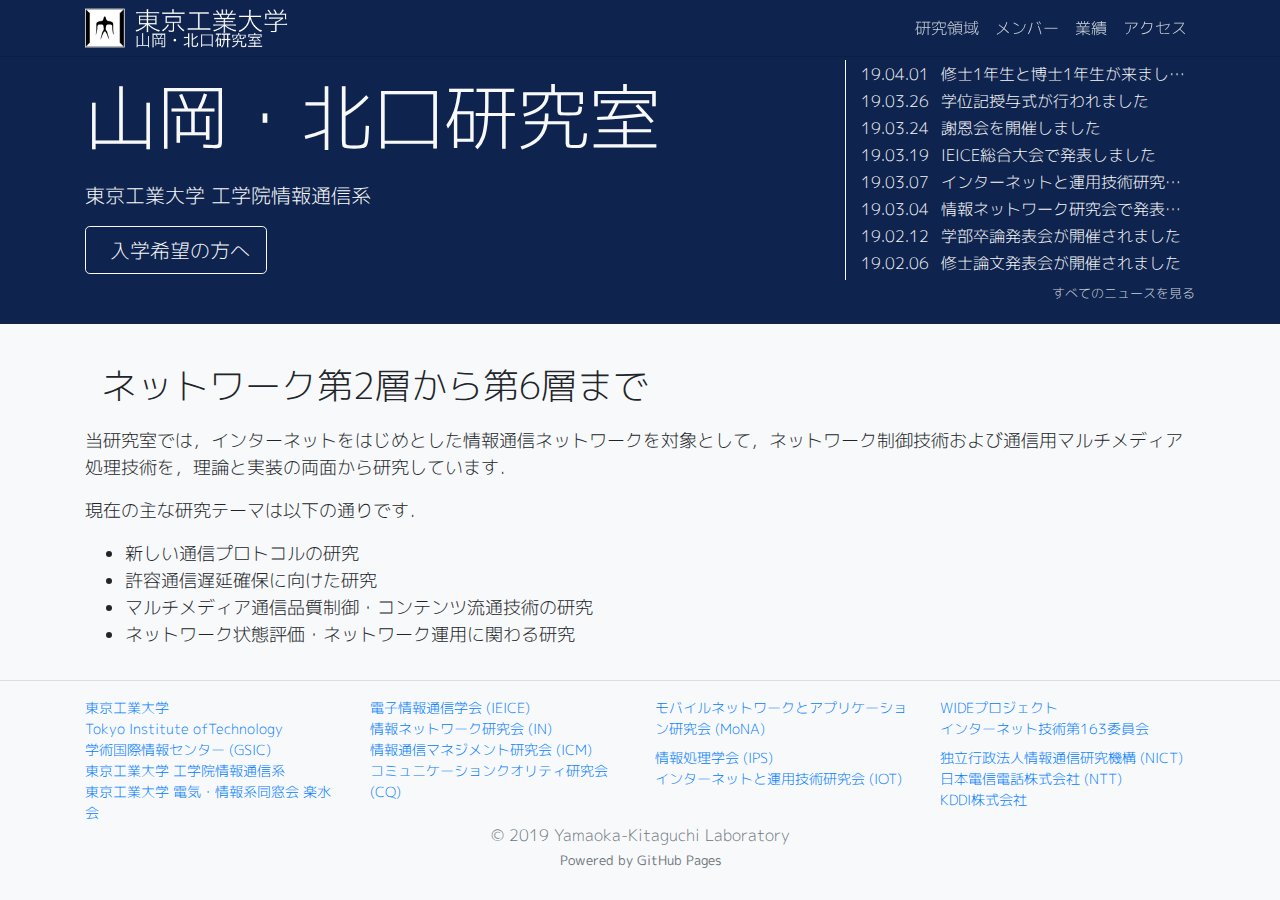
==== commit 98ba4821: "Manual deploy (hugo-theme update #7)" ====
--- a/index.html
+++ b/index.html
@@ -1,7 +1,7 @@
 <!DOCTYPE html>
 <html lang="ja-jp">
   <head>
-	<meta name="generator" content="Hugo 0.52" />
+	<meta name="generator" content="Hugo 0.53" />
     <meta charset="utf-8">
 <meta http-equiv="X-UA-Compatible" content="IE=edge">
 <meta name="viewport" content="width=device-width, initial-scale=1, shrink-to-fit=no">
@@ -31,7 +31,7 @@
   </head>
   <body>
     <header>
-  <nav id="nav" class="navbar navbar-dark fixed-top navbar-expand-md py-2 bg-transparent">
+  <nav id="nav" class="navbar navbar-dark bg-transparent shadow-xs fixed-top navbar-expand-md py-2">
     <div class="container py-0">
       
       <a class="navbar-brand p-0 m-0" href="/">
@@ -89,6 +89,15 @@
           
             <li class="list-group-item news-headline btn btn-primary" role="button">
               <div class="text-truncate">
+                <a href="/news/index.html#8def8dd67c151d874386fd5942891f83" class="normal-link">
+                  <i class="news-headline-date">19.04.01</i>
+                  修士1年生と博士1年生が来ました:)
+                </a>
+              </div>
+            </li>
+          
+            <li class="list-group-item news-headline btn btn-primary" role="button">
+              <div class="text-truncate">
                 <a href="/news/index.html#269f2352d8aaa1e452fae394600647c6" class="normal-link">
                   <i class="news-headline-date">19.03.26</i>
                   学位記授与式が行われました
@@ -254,15 +263,6 @@
                 <a href="/news/index.html#ad959043dce955a01b507f230bf26cc0" class="normal-link">
                   <i class="news-headline-date">18.08.31</i>
                   研究室引越しとネットワーク移設作業を行いました
-                </a>
-              </div>
-            </li>
-          
-            <li class="list-group-item news-headline btn btn-primary" role="button">
-              <div class="text-truncate">
-                <a href="/news/index.html#5a68ac46c9094dbde33b4537bdd4006f" class="normal-link">
-                  <i class="news-headline-date">18.08.02</i>
-                  YSEP発表会が開催されました
                 </a>
               </div>
             </li>
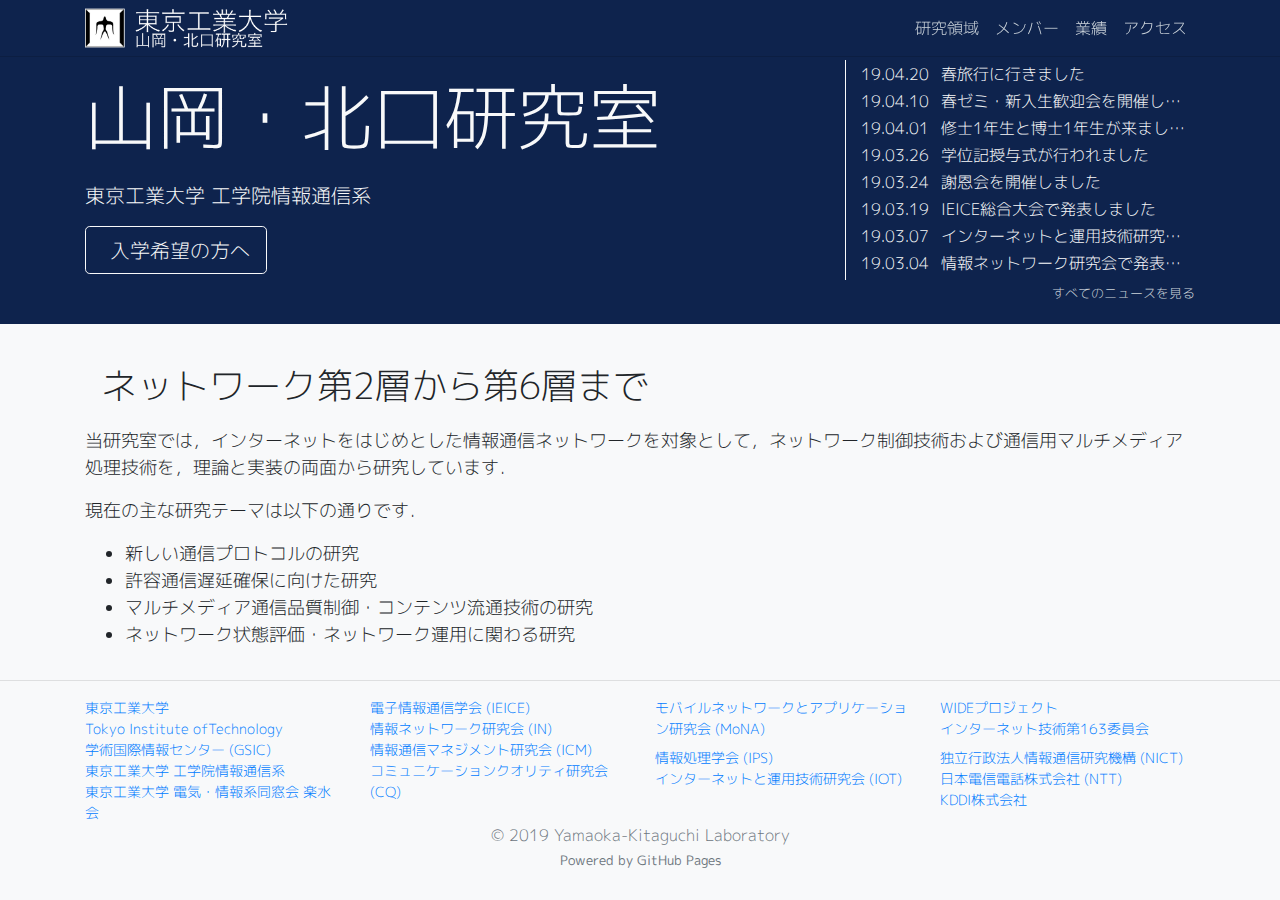
==== commit 6728a301: "Deploy www.net.ict.e.titech.ac.jp to github.com/yamaoka-kitaguchi-lab/www.net.ict.e.titech.ac.jp.git" ====
--- a/index.html
+++ b/index.html
@@ -1,7 +1,7 @@
 <!DOCTYPE html>
 <html lang="ja-jp">
   <head>
-	<meta name="generator" content="Hugo 0.53" />
+	<meta name="generator" content="Hugo 0.52" />
     <meta charset="utf-8">
 <meta http-equiv="X-UA-Compatible" content="IE=edge">
 <meta name="viewport" content="width=device-width, initial-scale=1, shrink-to-fit=no">
@@ -89,6 +89,24 @@
           
             <li class="list-group-item news-headline btn btn-primary" role="button">
               <div class="text-truncate">
+                <a href="/news/index.html#231bbf3d892cbed1545be2e5b33814ee" class="normal-link">
+                  <i class="news-headline-date">19.04.20</i>
+                  春旅行に行きました
+                </a>
+              </div>
+            </li>
+          
+            <li class="list-group-item news-headline btn btn-primary" role="button">
+              <div class="text-truncate">
+                <a href="/news/index.html#27327f31625a2b6086dc41a3e076e157" class="normal-link">
+                  <i class="news-headline-date">19.04.10</i>
+                  春ゼミ・新入生歓迎会を開催しました
+                </a>
+              </div>
+            </li>
+          
+            <li class="list-group-item news-headline btn btn-primary" role="button">
+              <div class="text-truncate">
                 <a href="/news/index.html#8def8dd67c151d874386fd5942891f83" class="normal-link">
                   <i class="news-headline-date">19.04.01</i>
                   修士1年生と博士1年生が来ました:)
@@ -245,24 +263,6 @@
                 <a href="/news/index.html#2118b49133c815dec670b368eba71a72" class="normal-link">
                   <i class="news-headline-date">18.09.05</i>
                   修士中間審査が行われました
-                </a>
-              </div>
-            </li>
-          
-            <li class="list-group-item news-headline btn btn-primary" role="button">
-              <div class="text-truncate">
-                <a href="/news/index.html#9a66cf9634c67b118d93939be5230220" class="normal-link">
-                  <i class="news-headline-date">18.09.01</i>
-                  留学生が配属されました
-                </a>
-              </div>
-            </li>
-          
-            <li class="list-group-item news-headline btn btn-primary" role="button">
-              <div class="text-truncate">
-                <a href="/news/index.html#ad959043dce955a01b507f230bf26cc0" class="normal-link">
-                  <i class="news-headline-date">18.08.31</i>
-                  研究室引越しとネットワーク移設作業を行いました
                 </a>
               </div>
             </li>
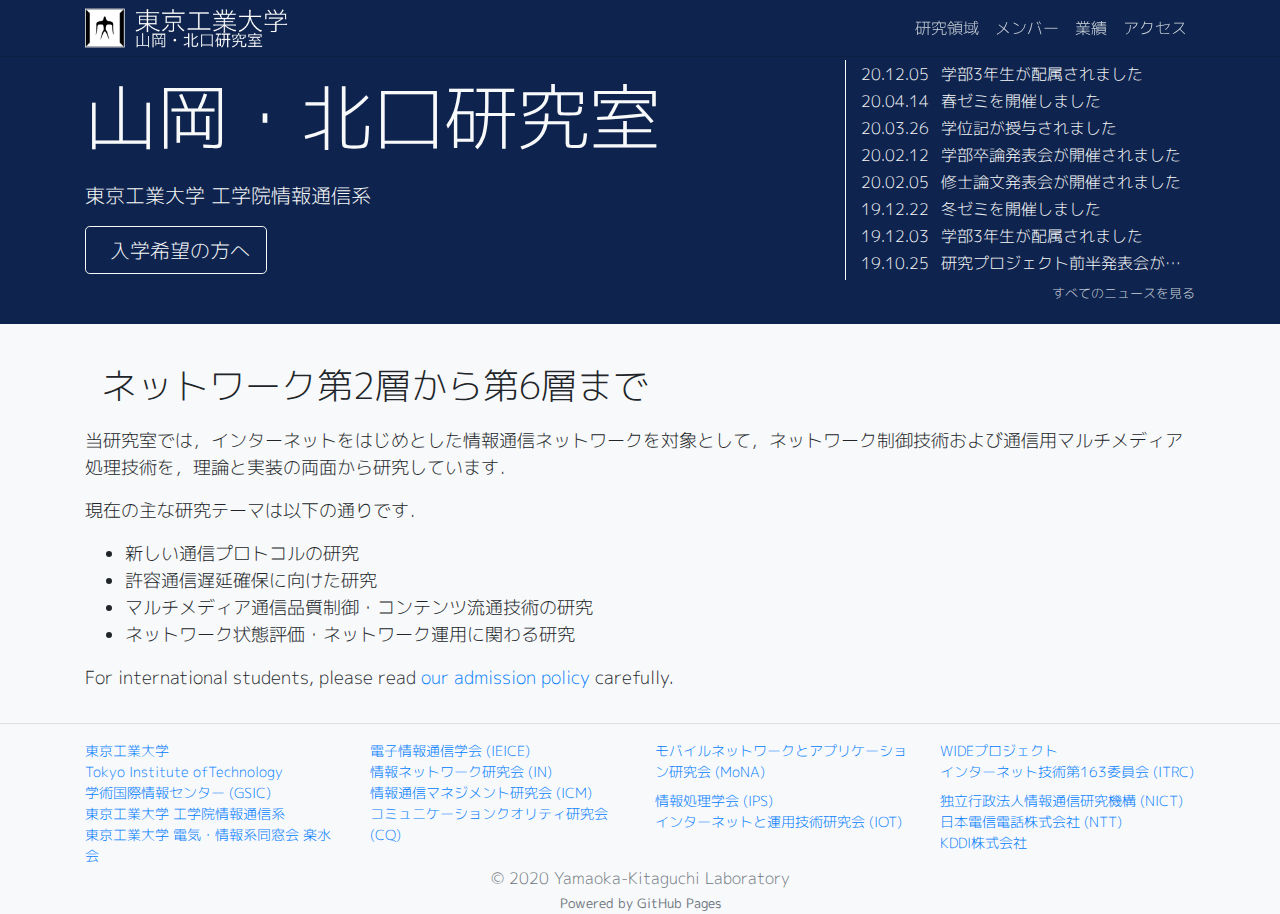
==== commit e52a9433: "Deploy www.net.ict.e.titech.ac.jp to github.com/yamaoka-kitaguchi-lab/www.net.ict.e.titech.ac.jp.git" ====
--- a/index.html
+++ b/index.html
@@ -89,6 +89,114 @@
           
             <li class="list-group-item news-headline btn btn-primary" role="button">
               <div class="text-truncate">
+                <a href="/news/index.html#5d8e38388cd65c1fb89bf14ad8b74fc0" class="normal-link">
+                  <i class="news-headline-date">20.12.05</i>
+                  学部3年生が配属されました
+                </a>
+              </div>
+            </li>
+          
+            <li class="list-group-item news-headline btn btn-primary" role="button">
+              <div class="text-truncate">
+                <a href="/news/index.html#319b46c0f0c34022248f5f7b1c459a0c" class="normal-link">
+                  <i class="news-headline-date">20.04.14</i>
+                  春ゼミを開催しました
+                </a>
+              </div>
+            </li>
+          
+            <li class="list-group-item news-headline btn btn-primary" role="button">
+              <div class="text-truncate">
+                <a href="/news/index.html#5249932027dd03dcf6186d5952deef68" class="normal-link">
+                  <i class="news-headline-date">20.03.26</i>
+                  学位記が授与されました
+                </a>
+              </div>
+            </li>
+          
+            <li class="list-group-item news-headline btn btn-primary" role="button">
+              <div class="text-truncate">
+                <a href="/news/index.html#46555f7abfc24e7cec1bcb43bfb129d9" class="normal-link">
+                  <i class="news-headline-date">20.02.12</i>
+                  学部卒論発表会が開催されました
+                </a>
+              </div>
+            </li>
+          
+            <li class="list-group-item news-headline btn btn-primary" role="button">
+              <div class="text-truncate">
+                <a href="/news/index.html#bb6adafb409cd4ac992f04756861ddd7" class="normal-link">
+                  <i class="news-headline-date">20.02.05</i>
+                  修士論文発表会が開催されました
+                </a>
+              </div>
+            </li>
+          
+            <li class="list-group-item news-headline btn btn-primary" role="button">
+              <div class="text-truncate">
+                <a href="/news/index.html#5431975a515224783dfceebe17a90fec" class="normal-link">
+                  <i class="news-headline-date">19.12.22</i>
+                  冬ゼミを開催しました
+                </a>
+              </div>
+            </li>
+          
+            <li class="list-group-item news-headline btn btn-primary" role="button">
+              <div class="text-truncate">
+                <a href="/news/index.html#4b3bed4bef4d6e69fa41649138d4b66f" class="normal-link">
+                  <i class="news-headline-date">19.12.03</i>
+                  学部3年生が配属されました
+                </a>
+              </div>
+            </li>
+          
+            <li class="list-group-item news-headline btn btn-primary" role="button">
+              <div class="text-truncate">
+                <a href="/news/index.html#123baf76cf20268bb664b958c7629c78" class="normal-link">
+                  <i class="news-headline-date">19.10.25</i>
+                  研究プロジェクト前半発表会が開催されました
+                </a>
+              </div>
+            </li>
+          
+            <li class="list-group-item news-headline btn btn-primary" role="button">
+              <div class="text-truncate">
+                <a href="/news/index.html#6309c6736aaf20acb355cc8c788e9741" class="normal-link">
+                  <i class="news-headline-date">19.09.27</i>
+                  研究プロジェクトで学部3年生が仮配属されました
+                </a>
+              </div>
+            </li>
+          
+            <li class="list-group-item news-headline btn btn-primary" role="button">
+              <div class="text-truncate">
+                <a href="/news/index.html#d45720d33889256619fb19abc9f13fc4" class="normal-link">
+                  <i class="news-headline-date">19.09.20</i>
+                  学位記授与式が行われました
+                </a>
+              </div>
+            </li>
+          
+            <li class="list-group-item news-headline btn btn-primary" role="button">
+              <div class="text-truncate">
+                <a href="/news/index.html#b2c1065c360b7389012d00ad7854fa34" class="normal-link">
+                  <i class="news-headline-date">19.09.02</i>
+                  修士中間審査が行われました
+                </a>
+              </div>
+            </li>
+          
+            <li class="list-group-item news-headline btn btn-primary" role="button">
+              <div class="text-truncate">
+                <a href="/news/index.html#84747040e198e394e022b8ad26b24bb8" class="normal-link">
+                  <i class="news-headline-date">19.08.11</i>
+                  オープンキャンパスで研究室公開を行いました
+                </a>
+              </div>
+            </li>
+          
+            <li class="list-group-item news-headline btn btn-primary" role="button">
+              <div class="text-truncate">
                 <a href="/news/index.html#231bbf3d892cbed1545be2e5b33814ee" class="normal-link">
                   <i class="news-headline-date">19.04.20</i>
                   春旅行に行きました
@@ -155,114 +263,6 @@
                 <a href="/news/index.html#2a1298e677330358f7a5e6180e3e828c" class="normal-link">
                   <i class="news-headline-date">19.03.04</i>
                   情報ネットワーク研究会で発表しました
-                </a>
-              </div>
-            </li>
-          
-            <li class="list-group-item news-headline btn btn-primary" role="button">
-              <div class="text-truncate">
-                <a href="/news/index.html#963035bceacc6f74c3be4a6db9b0d4f0" class="normal-link">
-                  <i class="news-headline-date">19.02.12</i>
-                  学部卒論発表会が開催されました
-                </a>
-              </div>
-            </li>
-          
-            <li class="list-group-item news-headline btn btn-primary" role="button">
-              <div class="text-truncate">
-                <a href="/news/index.html#4a4fa9b7497a3ca6ac640088a7c8e316" class="normal-link">
-                  <i class="news-headline-date">19.02.06</i>
-                  修士論文発表会が開催されました
-                </a>
-              </div>
-            </li>
-          
-            <li class="list-group-item news-headline btn btn-primary" role="button">
-              <div class="text-truncate">
-                <a href="/news/index.html#3ccf12c8ccb4a7d6f2773ab3e2b22cd6" class="normal-link">
-                  <i class="news-headline-date">19.02.06</i>
-                  博士論文発表会が開催されました
-                </a>
-              </div>
-            </li>
-          
-            <li class="list-group-item news-headline btn btn-primary" role="button">
-              <div class="text-truncate">
-                <a href="/news/index.html#a2fad1729954d6c8961fdebfa189bf6a" class="normal-link">
-                  <i class="news-headline-date">19.01.11</i>
-                  IEEE CCNC 2019 で発表しました
-                </a>
-              </div>
-            </li>
-          
-            <li class="list-group-item news-headline btn btn-primary" role="button">
-              <div class="text-truncate">
-                <a href="/news/index.html#0d1464d9ef717d480d91447e193ccd5f" class="normal-link">
-                  <i class="news-headline-date">18.12.16</i>
-                  冬ゼミを開催しました
-                </a>
-              </div>
-            </li>
-          
-            <li class="list-group-item news-headline btn btn-primary" role="button">
-              <div class="text-truncate">
-                <a href="/news/index.html#ccb8de00a81a9896f5195113dfb09219" class="normal-link">
-                  <i class="news-headline-date">18.11.30</i>
-                  学部3年生が配属されました
-                </a>
-              </div>
-            </li>
-          
-            <li class="list-group-item news-headline btn btn-primary" role="button">
-              <div class="text-truncate">
-                <a href="/news/index.html#5b19507a9239187c651ac234e96c064d" class="normal-link">
-                  <i class="news-headline-date">18.11.16</i>
-                  研究プロジェクト後半発表会が開催されました
-                </a>
-              </div>
-            </li>
-          
-            <li class="list-group-item news-headline btn btn-primary" role="button">
-              <div class="text-truncate">
-                <a href="/news/index.html#b1833a79a83e8097576cac49603ac9cb" class="normal-link">
-                  <i class="news-headline-date">18.10.24</i>
-                  研究プロジェクトで学部3年生が仮配属されました
-                </a>
-              </div>
-            </li>
-          
-            <li class="list-group-item news-headline btn btn-primary" role="button">
-              <div class="text-truncate">
-                <a href="/news/index.html#87ca73d88b89ff6617972c6144458ebd" class="normal-link">
-                  <i class="news-headline-date">18.10.06</i>
-                  工大祭が開催されました
-                </a>
-              </div>
-            </li>
-          
-            <li class="list-group-item news-headline btn btn-primary" role="button">
-              <div class="text-truncate">
-                <a href="/news/index.html#009bd80f412f6f6901c0089537fefa3c" class="normal-link">
-                  <i class="news-headline-date">18.09.11</i>
-                  IEICEソサイエティ大会で発表しました
-                </a>
-              </div>
-            </li>
-          
-            <li class="list-group-item news-headline btn btn-primary" role="button">
-              <div class="text-truncate">
-                <a href="/news/index.html#2b118bd798efd4b33769f3a3592b9a73" class="normal-link">
-                  <i class="news-headline-date">18.09.09</i>
-                  IEEE PIMRC 2018 で発表しました
-                </a>
-              </div>
-            </li>
-          
-            <li class="list-group-item news-headline btn btn-primary" role="button">
-              <div class="text-truncate">
-                <a href="/news/index.html#2118b49133c815dec670b368eba71a72" class="normal-link">
-                  <i class="news-headline-date">18.09.05</i>
-                  修士中間審査が行われました
                 </a>
               </div>
             </li>
@@ -292,6 +292,8 @@
 <li>マルチメディア通信品質制御・コンテンツ流通技術の研究</li>
 <li>ネットワーク状態評価・ネットワーク運用に関わる研究</li>
 </ul>
+
+<p>For international students, please read <a href="/for-international-students">our admission policy</a> carefully.</p>
 
       </section>
     </div>
@@ -323,7 +325,7 @@
       </div>
       <div class="col-3">
         <a class="footer-link" href="http://www.wide.ad.jp/">WIDEプロジェクト</a>
-        <a class="footer-link" href="https://www.jsps.go.jp/j-soc/list/163.html">インターネット技術第163委員会</a>
+        <a class="footer-link" href="https://www.itrc.net/">インターネット技術第163委員会 (ITRC)</a>
         <hr class="my-2 border-0">
         <a class="footer-link" href="http://www.nict.go.jp/">独立行政法人情報通信研究機構 (NICT)</a>
         <a class="footer-link" href="http://www.ntt.co.jp/">日本電信電話株式会社 (NTT)</a>
@@ -332,7 +334,7 @@
     </div>
     <div class="row">
       <div class="col-12 text-center">
-        <p class="text-muted my-0">&copy; 2019 Yamaoka-Kitaguchi Laboratory<br><a href="https://github.com/yamaoka-kitaguchi-lab/www.net.ict.e.titech.ac.jp" class="text-muted small my-0">Powered by GitHub Pages</a></p>
+        <p class="text-muted my-0">&copy; 2020 Yamaoka-Kitaguchi Laboratory<br><a href="https://github.com/yamaoka-kitaguchi-lab/www.net.ict.e.titech.ac.jp" class="text-muted small my-0">Powered by GitHub Pages</a></p>
       </div>
     </div>
   </div>
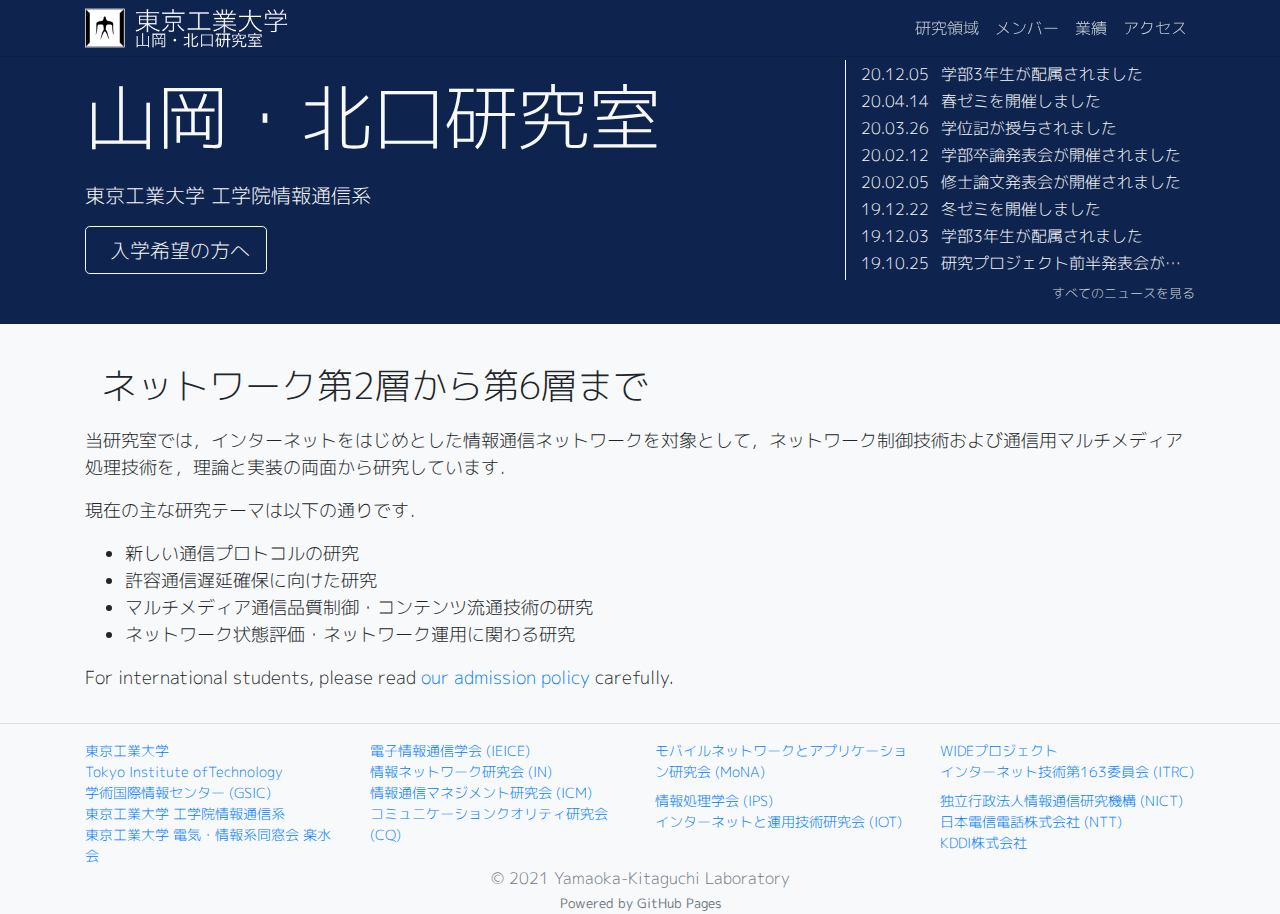
==== commit 0d0994e6: "Deploy www.net.ict.e.titech.ac.jp to github.com/yamaoka-kitaguchi-lab/www.net.ict.e.titech.ac.jp.git" ====
--- a/index.html
+++ b/index.html
@@ -334,7 +334,7 @@
     </div>
     <div class="row">
       <div class="col-12 text-center">
-        <p class="text-muted my-0">&copy; 2020 Yamaoka-Kitaguchi Laboratory<br><a href="https://github.com/yamaoka-kitaguchi-lab/www.net.ict.e.titech.ac.jp" class="text-muted small my-0">Powered by GitHub Pages</a></p>
+        <p class="text-muted my-0">&copy; 2021 Yamaoka-Kitaguchi Laboratory<br><a href="https://github.com/yamaoka-kitaguchi-lab/www.net.ict.e.titech.ac.jp" class="text-muted small my-0">Powered by GitHub Pages</a></p>
       </div>
     </div>
   </div>
